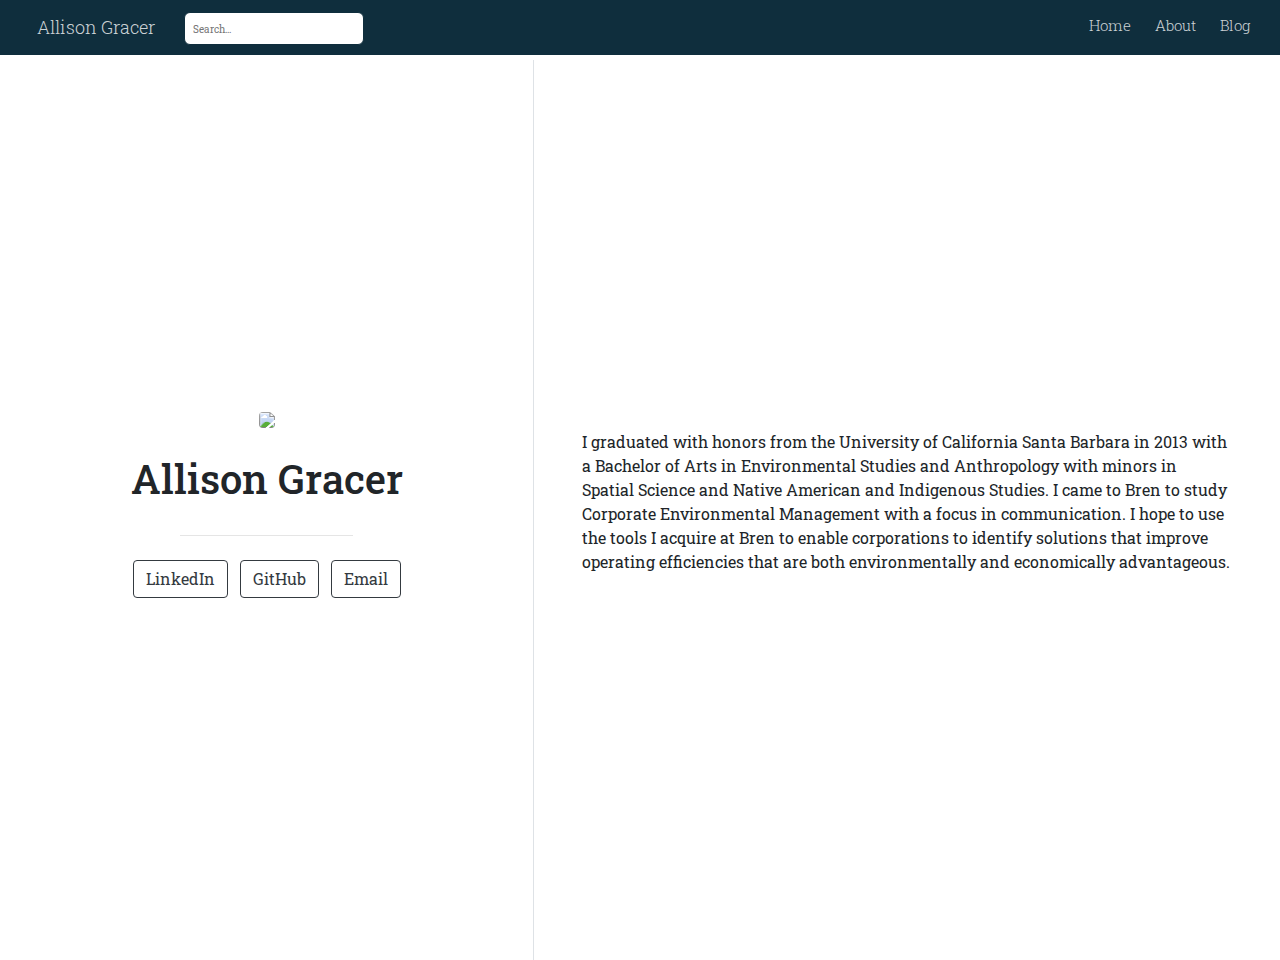
==== docs/index.html @ 35ce3a7e "Initial commit" ====
<!doctype html>
<html lang="en">
  <head>
    <!-- Required meta tags -->
    <meta charset="utf-8">
    <meta name="viewport" content="width=device-width, initial-scale=1, shrink-to-fit=no">

    <!-- Bootstrap CSS -->
    <link rel="stylesheet" href="https://stackpath.bootstrapcdn.com/bootstrap/4.5.0/css/bootstrap.min.css">

    <link href="https://fonts.googleapis.com/css2?family=Roboto+Slab&display=swap" rel="stylesheet">
    <style type="text/css">body {font-family: 'Roboto Slab', serif;}</style>

    <title>Allison Gracer</title>

    
          <!--radix_placeholder_navigation_in_header-->
          <meta name="distill:offset" content=""/>

          <script type="application/javascript">

            window.headroom_prevent_pin = false;

            window.document.addEventListener("DOMContentLoaded", function (event) {

              // initialize headroom for banner
              var header = $('header').get(0);
              var headerHeight = header.offsetHeight;
              var headroom = new Headroom(header, {
                tolerance: 5,
                onPin : function() {
                  if (window.headroom_prevent_pin) {
                    window.headroom_prevent_pin = false;
                    headroom.unpin();
                  }
                }
              });
              headroom.init();
              if(window.location.hash)
                headroom.unpin();
              $(header).addClass('headroom--transition');

              // offset scroll location for banner on hash change
              // (see: https://github.com/WickyNilliams/headroom.js/issues/38)
              window.addEventListener("hashchange", function(event) {
                window.scrollTo(0, window.pageYOffset - (headerHeight + 25));
              });

              // responsive menu
              $('.distill-site-header').each(function(i, val) {
                var topnav = $(this);
                var toggle = topnav.find('.nav-toggle');
                toggle.on('click', function() {
                  topnav.toggleClass('responsive');
                });
              });

              // nav dropdowns
              $('.nav-dropbtn').click(function(e) {
                $(this).next('.nav-dropdown-content').toggleClass('nav-dropdown-active');
                $(this).parent().siblings('.nav-dropdown')
                   .children('.nav-dropdown-content').removeClass('nav-dropdown-active');
              });
              $("body").click(function(e){
                $('.nav-dropdown-content').removeClass('nav-dropdown-active');
              });
              $(".nav-dropdown").click(function(e){
                e.stopPropagation();
              });
            });
          </script>

          <style type="text/css">

          /* Theme (user-documented overrideables for nav appearance) */

          .distill-site-nav {
            color: rgba(255, 255, 255, 0.8);
            background-color: #0F2E3D;
            font-size: 15px;
            font-weight: 300;
          }

          .distill-site-nav a {
            color: inherit;
            text-decoration: none;
          }

          .distill-site-nav a:hover {
            color: white;
          }

          @media print {
            .distill-site-nav {
              display: none;
            }
          }

          .distill-site-header {

          }

          .distill-site-footer {

          }


          /* Site Header */

          .distill-site-header {
            width: 100%;
            box-sizing: border-box;
            z-index: 3;
          }

          .distill-site-header .nav-left {
            display: inline-block;
            margin-left: 8px;
          }

          @media screen and (max-width: 768px) {
            .distill-site-header .nav-left {
              margin-left: 0;
            }
          }


          .distill-site-header .nav-right {
            float: right;
            margin-right: 8px;
          }

          .distill-site-header a,
          .distill-site-header .title {
            display: inline-block;
            text-align: center;
            padding: 14px 10px 14px 10px;
          }

          .distill-site-header .title {
            font-size: 18px;
            min-width: 150px;
          }

          .distill-site-header .logo {
            padding: 0;
          }

          .distill-site-header .logo img {
            display: none;
            max-height: 20px;
            width: auto;
            margin-bottom: -4px;
          }

          .distill-site-header .nav-image img {
            max-height: 18px;
            width: auto;
            display: inline-block;
            margin-bottom: -3px;
          }



          @media screen and (min-width: 1000px) {
            .distill-site-header .logo img {
              display: inline-block;
            }
            .distill-site-header .nav-left {
              margin-left: 20px;
            }
            .distill-site-header .nav-right {
              margin-right: 20px;
            }
            .distill-site-header .title {
              padding-left: 12px;
            }
          }


          .distill-site-header .nav-toggle {
            display: none;
          }

          .nav-dropdown {
            display: inline-block;
            position: relative;
          }

          .nav-dropdown .nav-dropbtn {
            border: none;
            outline: none;
            color: rgba(255, 255, 255, 0.8);
            padding: 16px 10px;
            background-color: transparent;
            font-family: inherit;
            font-size: inherit;
            font-weight: inherit;
            margin: 0;
            margin-top: 1px;
            z-index: 2;
          }

          .nav-dropdown-content {
            display: none;
            position: absolute;
            background-color: white;
            min-width: 200px;
            border: 1px solid rgba(0,0,0,0.15);
            border-radius: 4px;
            box-shadow: 0px 8px 16px 0px rgba(0,0,0,0.1);
            z-index: 1;
            margin-top: 2px;
            white-space: nowrap;
            padding-top: 4px;
            padding-bottom: 4px;
          }

          .nav-dropdown-content hr {
            margin-top: 4px;
            margin-bottom: 4px;
            border: none;
            border-bottom: 1px solid rgba(0, 0, 0, 0.1);
          }

          .nav-dropdown-active {
            display: block;
          }

          .nav-dropdown-content a, .nav-dropdown-content .nav-dropdown-header {
            color: black;
            padding: 6px 24px;
            text-decoration: none;
            display: block;
            text-align: left;
          }

          .nav-dropdown-content .nav-dropdown-header {
            display: block;
            padding: 5px 24px;
            padding-bottom: 0;
            text-transform: uppercase;
            font-size: 14px;
            color: #999999;
            white-space: nowrap;
          }

          .nav-dropdown:hover .nav-dropbtn {
            color: white;
          }

          .nav-dropdown-content a:hover {
            background-color: #ddd;
            color: black;
          }

          .nav-right .nav-dropdown-content {
            margin-left: -45%;
            right: 0;
          }

          @media screen and (max-width: 768px) {
            .distill-site-header a, .distill-site-header .nav-dropdown  {display: none;}
            .distill-site-header a.nav-toggle {
              float: right;
              display: block;
            }
            .distill-site-header .title {
              margin-left: 0;
            }
            .distill-site-header .nav-right {
              margin-right: 0;
            }
            .distill-site-header {
              overflow: hidden;
            }
            .nav-right .nav-dropdown-content {
              margin-left: 0;
            }
          }


          @media screen and (max-width: 768px) {
            .distill-site-header.responsive {position: relative; min-height: 500px; }
            .distill-site-header.responsive a.nav-toggle {
              position: absolute;
              right: 0;
              top: 0;
            }
            .distill-site-header.responsive a,
            .distill-site-header.responsive .nav-dropdown {
              display: block;
              text-align: left;
            }
            .distill-site-header.responsive .nav-left,
            .distill-site-header.responsive .nav-right {
              width: 100%;
            }
            .distill-site-header.responsive .nav-dropdown {float: none;}
            .distill-site-header.responsive .nav-dropdown-content {position: relative;}
            .distill-site-header.responsive .nav-dropdown .nav-dropbtn {
              display: block;
              width: 100%;
              text-align: left;
            }
          }

          /* Site Footer */

          .distill-site-footer {
            width: 100%;
            overflow: hidden;
            box-sizing: border-box;
            z-index: 3;
            margin-top: 30px;
            padding-top: 30px;
            padding-bottom: 30px;
            text-align: center;
          }

          /* Headroom */

          d-title {
            padding-top: 6rem;
          }

          @media print {
            d-title {
              padding-top: 4rem;
            }
          }

          .headroom {
            z-index: 1000;
            position: fixed;
            top: 0;
            left: 0;
            right: 0;
          }

          .headroom--transition {
            transition: all .4s ease-in-out;
          }

          .headroom--unpinned {
            top: -100px;
          }

          .headroom--pinned {
            top: 0;
          }

          /* adjust viewport for navbar height */
          /* helps vertically center bootstrap (non-distill) content */
          .min-vh-100 {
            min-height: calc(100vh - 100px) !important;
          }

          </style>

          <script src="site_libs/jquery-3.6.0/jquery-3.6.0.min.js"></script>
          <link href="site_libs/font-awesome-5.1.0/css/all.css" rel="stylesheet"/>
          <link href="site_libs/font-awesome-5.1.0/css/v4-shims.css" rel="stylesheet"/>
          <script src="site_libs/headroom-0.9.4/headroom.min.js"></script>
          <script src="site_libs/autocomplete-0.37.1/autocomplete.min.js"></script>
          <script src="site_libs/fuse-6.4.1/fuse.min.js"></script>

          <script type="application/javascript">

          function getMeta(metaName) {
            var metas = document.getElementsByTagName('meta');
            for (let i = 0; i < metas.length; i++) {
              if (metas[i].getAttribute('name') === metaName) {
                return metas[i].getAttribute('content');
              }
            }
            return '';
          }

          function offsetURL(url) {
            var offset = getMeta('distill:offset');
            return offset ? offset + '/' + url : url;
          }

          function createFuseIndex() {

            // create fuse index
            var options = {
              keys: [
                { name: 'title', weight: 20 },
                { name: 'categories', weight: 15 },
                { name: 'description', weight: 10 },
                { name: 'contents', weight: 5 },
              ],
              ignoreLocation: true,
              threshold: 0
            };
            var fuse = new window.Fuse([], options);

            // fetch the main search.json
            return fetch(offsetURL('search.json'))
              .then(function(response) {
                if (response.status == 200) {
                  return response.json().then(function(json) {
                    // index main articles
                    json.articles.forEach(function(article) {
                      fuse.add(article);
                    });
                    // download collections and index their articles
                    return Promise.all(json.collections.map(function(collection) {
                      return fetch(offsetURL(collection)).then(function(response) {
                        if (response.status === 200) {
                          return response.json().then(function(articles) {
                            articles.forEach(function(article) {
                              fuse.add(article);
                            });
                          })
                        } else {
                          return Promise.reject(
                            new Error('Unexpected status from search index request: ' +
                                      response.status)
                          );
                        }
                      });
                    })).then(function() {
                      return fuse;
                    });
                  });

                } else {
                  return Promise.reject(
                    new Error('Unexpected status from search index request: ' +
                                response.status)
                  );
                }
              });
          }

          window.document.addEventListener("DOMContentLoaded", function (event) {

            // get search element (bail if we don't have one)
            var searchEl = window.document.getElementById('distill-search');
            if (!searchEl)
              return;

            createFuseIndex()
              .then(function(fuse) {

                // make search box visible
                searchEl.classList.remove('hidden');

                // initialize autocomplete
                var options = {
                  autoselect: true,
                  hint: false,
                  minLength: 2,
                };
                window.autocomplete(searchEl, options, [{
                  source: function(query, callback) {
                    const searchOptions = {
                      isCaseSensitive: false,
                      shouldSort: true,
                      minMatchCharLength: 2,
                      limit: 10,
                    };
                    var results = fuse.search(query, searchOptions);
                    callback(results
                      .map(function(result) { return result.item; })
                    );
                  },
                  templates: {
                    suggestion: function(suggestion) {
                      var img = suggestion.preview && Object.keys(suggestion.preview).length > 0
                        ? `<img src="${offsetURL(suggestion.preview)}"</img>`
                        : '';
                      var html = `
                        <div class="search-item">
                          <h3>${suggestion.title}</h3>
                          <div class="search-item-description">
                            ${suggestion.description || ''}
                          </div>
                          <div class="search-item-preview">
                            ${img}
                          </div>
                        </div>
                      `;
                      return html;
                    }
                  }
                }]).on('autocomplete:selected', function(event, suggestion) {
                  window.location.href = offsetURL(suggestion.path);
                });
                // remove inline display style on autocompleter (we want to
                // manage responsive display via css)
                $('.algolia-autocomplete').css("display", "");
              })
              .catch(function(error) {
                console.log(error);
              });

          });

          </script>

          <style type="text/css">

          .nav-search {
            font-size: x-small;
          }

          /* Algolioa Autocomplete */

          .algolia-autocomplete {
            display: inline-block;
            margin-left: 10px;
            vertical-align: sub;
            background-color: white;
            color: black;
            padding: 6px;
            padding-top: 8px;
            padding-bottom: 0;
            border-radius: 6px;
            border: 1px #0F2E3D solid;
            width: 180px;
          }


          @media screen and (max-width: 768px) {
            .distill-site-nav .algolia-autocomplete {
              display: none;
              visibility: hidden;
            }
            .distill-site-nav.responsive .algolia-autocomplete {
              display: inline-block;
              visibility: visible;
            }
            .distill-site-nav.responsive .algolia-autocomplete .aa-dropdown-menu {
              margin-left: 0;
              width: 400px;
              max-height: 400px;
            }
          }

          .algolia-autocomplete .aa-input, .algolia-autocomplete .aa-hint {
            width: 90%;
            outline: none;
            border: none;
          }

          .algolia-autocomplete .aa-hint {
            color: #999;
          }
          .algolia-autocomplete .aa-dropdown-menu {
            width: 550px;
            max-height: 70vh;
            overflow-x: visible;
            overflow-y: scroll;
            padding: 5px;
            margin-top: 3px;
            margin-left: -150px;
            background-color: #fff;
            border-radius: 5px;
            border: 1px solid #999;
            border-top: none;
          }

          .algolia-autocomplete .aa-dropdown-menu .aa-suggestion {
            cursor: pointer;
            padding: 5px 4px;
            border-bottom: 1px solid #eee;
          }

          .algolia-autocomplete .aa-dropdown-menu .aa-suggestion:last-of-type {
            border-bottom: none;
            margin-bottom: 2px;
          }

          .algolia-autocomplete .aa-dropdown-menu .aa-suggestion .search-item {
            overflow: hidden;
            font-size: 0.8em;
            line-height: 1.4em;
          }

          .algolia-autocomplete .aa-dropdown-menu .aa-suggestion .search-item h3 {
            font-size: 1rem;
            margin-block-start: 0;
            margin-block-end: 5px;
          }

          .algolia-autocomplete .aa-dropdown-menu .aa-suggestion .search-item-description {
            display: inline-block;
            overflow: hidden;
            height: 2.8em;
            width: 80%;
            margin-right: 4%;
          }

          .algolia-autocomplete .aa-dropdown-menu .aa-suggestion .search-item-preview {
            display: inline-block;
            width: 15%;
          }

          .algolia-autocomplete .aa-dropdown-menu .aa-suggestion .search-item-preview img {
            height: 3em;
            width: auto;
            display: none;
          }

          .algolia-autocomplete .aa-dropdown-menu .aa-suggestion .search-item-preview img[src] {
            display: initial;
          }

          .algolia-autocomplete .aa-dropdown-menu .aa-suggestion.aa-cursor {
            background-color: #eee;
          }
          .algolia-autocomplete .aa-dropdown-menu .aa-suggestion em {
            font-weight: bold;
            font-style: normal;
          }

          </style>


          <!--/radix_placeholder_navigation_in_header-->
          <!--radix_placeholder_site_in_header-->
          <!--/radix_placeholder_site_in_header-->
          
          <style type="text/css">
          body {
            padding-top: 60px;
          }
          </style>
          <script src="/Library/Frameworks/R.framework/Versions/4.1/Resources/library/rmarkdown/rmd/h/pandoc/header-attrs.js"></script>
    
    
  </head>
  <body>

          <!--radix_placeholder_navigation_before_body-->
          <header class="header header--fixed" role="banner">
          <nav class="distill-site-nav distill-site-header">
          <div class="nav-left">
          <a href="index.html" class="title">Allison Gracer</a>
          <input id="distill-search" class="nav-search hidden" type="text" placeholder="Search..."/>
          </div>
          <div class="nav-right">
          <a href="index.html">Home</a>
          <a href="about.html">About</a>
          <a href="blog.html">Blog</a>
          <a href="javascript:void(0);" class="nav-toggle">&#9776;</a>
          </div>
          </nav>
          </header>
          <!--/radix_placeholder_navigation_before_body-->
          <!--radix_placeholder_site_before_body-->
          <!--/radix_placeholder_site_before_body-->
    
    <div class="container-fluid d-none d-lg-block d-xl-block">
      <div class="d-flex row flex-row vh-100">
        <div class="d-flex flex-column col-5 align-items-center text-center align-self-center">
          <div class="mx-auto text-center">
            <div class="p-3">
              <img src="Allison.jpg" style="height:15rem" class="rounded">
            </div>
            <div class="p-2">
              <h1>Allison Gracer</h1>
            </div>
            <hr style="width:60%;"/>
            <div class="p-2">
              <div id="icon-list">
                <ul class="list-inline">
                                    <li class="list-inline-item">
                    <a href=https://www.linkedin.com/in/allison-gracer-2b02b55b/>
                      <button type="button" class="btn btn-outline-dark mb-2">
                        LinkedIn
                      </button>
                    </a>
                  </li>
                                    <li class="list-inline-item">
                    <a href=https://github.com/allisongracer>
                      <button type="button" class="btn btn-outline-dark mb-2">
                        GitHub
                      </button>
                    </a>
                  </li>
                                    <li class="list-inline-item">
                    <a href=allisongracer@bren.ucsb.edu>
                      <button type="button" class="btn btn-outline-dark mb-2">
                        Email
                      </button>
                    </a>
                  </li>
                                  </ul>
              </div>
            </div>
          </div>
        </div>
        <div class="d-flex flex-column vh-100 border-left"></div>
        <div class="d-flex flex-column col px-5 align-items-center align-self-center mh-100" style="overflow-y: scroll;">
          <div class="my-5" id="content">
            <p>I graduated with honors from the University of California Santa Barbara in 2013 with a Bachelor of Arts in Environmental Studies and Anthropology with minors in Spatial Science and Native American and Indigenous Studies. I came to Bren to study Corporate Environmental Management with a focus in communication. I hope to use the tools I acquire at Bren to enable corporations to identify solutions that improve operating efficiencies that are both environmentally and economically advantageous.</p>
          </div>
        </div>
      </div>
    </div>

    <div class="container-flex min-vh-100 d-block d-lg-none d-xl-none">
      <div class="d-flex flex-row justify-content-center">
        <div class="d-flex flex-col">
          <div class="mx-auto">
            <div class="p-3 mt-3 text-center">
              <img src="Allison.jpg" style="height:15rem" class="rounded">
            </div>
            <div class="p-2 text-center">
              <h1>Allison Gracer</h1>
            </div>
            <hr style="width:60%;"/>

            <div class="row justify-content-center align-items-center">
              <div class="col-8 p-1 text-center">
                <div class="list-group">
                                    <a href=https://www.linkedin.com/in/allison-gracer-2b02b55b/>
                    <button type="button" class="list-group-item list-group-item-action my-1 rounded">
                      LinkedIn
                    </button>
                  </a>
                                    <a href=https://github.com/allisongracer>
                    <button type="button" class="list-group-item list-group-item-action my-1 rounded">
                      GitHub
                    </button>
                  </a>
                                    <a href=allisongracer@bren.ucsb.edu>
                    <button type="button" class="list-group-item list-group-item-action my-1 rounded">
                      Email
                    </button>
                  </a>
                                  </div>
              </div>
            </div>
            <div class="p pt-4 px-5">
              <p>I graduated with honors from the University of California Santa Barbara in 2013 with a Bachelor of Arts in Environmental Studies and Anthropology with minors in Spatial Science and Native American and Indigenous Studies. I came to Bren to study Corporate Environmental Management with a focus in communication. I hope to use the tools I acquire at Bren to enable corporations to identify solutions that improve operating efficiencies that are both environmentally and economically advantageous.</p>
            </div>
        </div>
      </div>
    </div>

    <!-- Optional JavaScript -->
    <!-- jQuery first, then Popper.js, then Bootstrap JS -->
    <script src="https://code.jquery.com/jquery-3.5.1.slim.min.js" integrity="sha384-DfXdz2htPH0lsSSs5nCTpuj/zy4C+OGpamoFVy38MVBnE+IbbVYUew+OrCXaRkfj" crossorigin="anonymous"></script>
    <script src="https://cdn.jsdelivr.net/npm/popper.js@1.16.0/dist/umd/popper.min.js" integrity="sha384-Q6E9RHvbIyZFJoft+2mJbHaEWldlvI9IOYy5n3zV9zzTtmI3UksdQRVvoxMfooAo" crossorigin="anonymous"></script>
    <script src="https://stackpath.bootstrapcdn.com/bootstrap/4.5.0/js/bootstrap.min.js" integrity="sha384-OgVRvuATP1z7JjHLkuOU7Xw704+h835Lr+6QL9UvYjZE3Ipu6Tp75j7Bh/kR0JKI" crossorigin="anonymous"></script>

      <!--radix_placeholder_site_after_body-->
      <!--/radix_placeholder_site_after_body-->
      <!--radix_placeholder_navigation_after_body-->
      <!--/radix_placeholder_navigation_after_body-->
  
  </body>
</html>
---- docs/site_libs/font-awesome-5.1.0/css/all.css ----
/*!
 * Font Awesome Free 5.1.0 by @fontawesome - https://fontawesome.com
 * License - https://fontawesome.com/license (Icons: CC BY 4.0, Fonts: SIL OFL 1.1, Code: MIT License)
 */
.fa,.fab,.fal,.far,.fas{-moz-osx-font-smoothing:grayscale;-webkit-font-smoothing:antialiased;display:inline-block;font-style:normal;font-variant:normal;text-rendering:auto;line-height:1}.fa-lg{font-size:1.33333em;line-height:.75em;vertical-align:-.0667em}.fa-xs{font-size:.75em}.fa-sm{font-size:.875em}.fa-1x{font-size:1em}.fa-2x{font-size:2em}.fa-3x{font-size:3em}.fa-4x{font-size:4em}.fa-5x{font-size:5em}.fa-6x{font-size:6em}.fa-7x{font-size:7em}.fa-8x{font-size:8em}.fa-9x{font-size:9em}.fa-10x{font-size:10em}.fa-fw{text-align:center;width:1.25em}.fa-ul{list-style-type:none;margin-left:2.5em;padding-left:0}.fa-ul>li{position:relative}.fa-li{left:-2em;position:absolute;text-align:center;width:2em;line-height:inherit}.fa-border{border:.08em solid #eee;border-radius:.1em;padding:.2em .25em .15em}.fa-pull-left{float:left}.fa-pull-right{float:right}.fa.fa-pull-left,.fab.fa-pull-left,.fal.fa-pull-left,.far.fa-pull-left,.fas.fa-pull-left{margin-right:.3em}.fa.fa-pull-right,.fab.fa-pull-right,.fal.fa-pull-right,.far.fa-pull-right,.fas.fa-pull-right{margin-left:.3em}.fa-spin{animation:a 2s infinite linear}.fa-pulse{animation:a 1s infinite steps(8)}@keyframes a{0%{transform:rotate(0deg)}to{transform:rotate(1turn)}}.fa-rotate-90{-ms-filter:"progid:DXImageTransform.Microsoft.BasicImage(rotation=1)";transform:rotate(90deg)}.fa-rotate-180{-ms-filter:"progid:DXImageTransform.Microsoft.BasicImage(rotation=2)";transform:rotate(180deg)}.fa-rotate-270{-ms-filter:"progid:DXImageTransform.Microsoft.BasicImage(rotation=3)";transform:rotate(270deg)}.fa-flip-horizontal{-ms-filter:"progid:DXImageTransform.Microsoft.BasicImage(rotation=0, mirror=1)";transform:scaleX(-1)}.fa-flip-vertical{transform:scaleY(-1)}.fa-flip-horizontal.fa-flip-vertical,.fa-flip-vertical{-ms-filter:"progid:DXImageTransform.Microsoft.BasicImage(rotation=2, mirror=1)"}.fa-flip-horizontal.fa-flip-vertical{transform:scale(-1)}:root .fa-flip-horizontal,:root .fa-flip-vertical,:root .fa-rotate-90,:root .fa-rotate-180,:root .fa-rotate-270{-webkit-filter:none;filter:none}.fa-stack{display:inline-block;height:2em;line-height:2em;position:relative;vertical-align:middle;width:2em}.fa-stack-1x,.fa-stack-2x{left:0;position:absolute;text-align:center;width:100%}.fa-stack-1x{line-height:inherit}.fa-stack-2x{font-size:2em}.fa-inverse{color:#fff}.fa-500px:before{content:"\f26e"}.fa-accessible-icon:before{content:"\f368"}.fa-accusoft:before{content:"\f369"}.fa-address-book:before{content:"\f2b9"}.fa-address-card:before{content:"\f2bb"}.fa-adjust:before{content:"\f042"}.fa-adn:before{content:"\f170"}.fa-adversal:before{content:"\f36a"}.fa-affiliatetheme:before{content:"\f36b"}.fa-algolia:before{content:"\f36c"}.fa-align-center:before{content:"\f037"}.fa-align-justify:before{content:"\f039"}.fa-align-left:before{content:"\f036"}.fa-align-right:before{content:"\f038"}.fa-allergies:before{content:"\f461"}.fa-amazon:before{content:"\f270"}.fa-amazon-pay:before{content:"\f42c"}.fa-ambulance:before{content:"\f0f9"}.fa-american-sign-language-interpreting:before{content:"\f2a3"}.fa-amilia:before{content:"\f36d"}.fa-anchor:before{content:"\f13d"}.fa-android:before{content:"\f17b"}.fa-angellist:before{content:"\f209"}.fa-angle-double-down:before{content:"\f103"}.fa-angle-double-left:before{content:"\f100"}.fa-angle-double-right:before{content:"\f101"}.fa-angle-double-up:before{content:"\f102"}.fa-angle-down:before{content:"\f107"}.fa-angle-left:before{content:"\f104"}.fa-angle-right:before{content:"\f105"}.fa-angle-up:before{content:"\f106"}.fa-angry:before{content:"\f556"}.fa-angrycreative:before{content:"\f36e"}.fa-angular:before{content:"\f420"}.fa-app-store:before{content:"\f36f"}.fa-app-store-ios:before{content:"\f370"}.fa-apper:before{content:"\f371"}.fa-apple:before{content:"\f179"}.fa-apple-pay:before{content:"\f415"}.fa-archive:before{content:"\f187"}.fa-archway:before{content:"\f557"}.fa-arrow-alt-circle-down:before{content:"\f358"}.fa-arrow-alt-circle-left:before{content:"\f359"}.fa-arrow-alt-circle-right:before{content:"\f35a"}.fa-arrow-alt-circle-up:before{content:"\f35b"}.fa-arrow-circle-down:before{content:"\f0ab"}.fa-arrow-circle-left:before{content:"\f0a8"}.fa-arrow-circle-right:before{content:"\f0a9"}.fa-arrow-circle-up:before{content:"\f0aa"}.fa-arrow-down:before{content:"\f063"}.fa-arrow-left:before{content:"\f060"}.fa-arrow-right:before{content:"\f061"}.fa-arrow-up:before{content:"\f062"}.fa-arrows-alt:before{content:"\f0b2"}.fa-arrows-alt-h:before{content:"\f337"}.fa-arrows-alt-v:before{content:"\f338"}.fa-assistive-listening-systems:before{content:"\f2a2"}.fa-asterisk:before{content:"\f069"}.fa-asymmetrik:before{content:"\f372"}.fa-at:before{content:"\f1fa"}.fa-atlas:before{content:"\f558"}.fa-audible:before{content:"\f373"}.fa-audio-description:before{content:"\f29e"}.fa-autoprefixer:before{content:"\f41c"}.fa-avianex:before{content:"\f374"}.fa-aviato:before{content:"\f421"}.fa-award:before{content:"\f559"}.fa-aws:before{content:"\f375"}.fa-backspace:before{content:"\f55a"}.fa-backward:before{content:"\f04a"}.fa-balance-scale:before{content:"\f24e"}.fa-ban:before{content:"\f05e"}.fa-band-aid:before{content:"\f462"}.fa-bandcamp:before{content:"\f2d5"}.fa-barcode:before{content:"\f02a"}.fa-bars:before{content:"\f0c9"}.fa-baseball-ball:before{content:"\f433"}.fa-basketball-ball:before{content:"\f434"}.fa-bath:before{content:"\f2cd"}.fa-battery-empty:before{content:"\f244"}.fa-battery-full:before{content:"\f240"}.fa-battery-half:before{content:"\f242"}.fa-battery-quarter:before{content:"\f243"}.fa-battery-three-quarters:before{content:"\f241"}.fa-bed:before{content:"\f236"}.fa-beer:before{content:"\f0fc"}.fa-behance:before{content:"\f1b4"}.fa-behance-square:before{content:"\f1b5"}.fa-bell:before{content:"\f0f3"}.fa-bell-slash:before{content:"\f1f6"}.fa-bezier-curve:before{content:"\f55b"}.fa-bicycle:before{content:"\f206"}.fa-bimobject:before{content:"\f378"}.fa-binoculars:before{content:"\f1e5"}.fa-birthday-cake:before{content:"\f1fd"}.fa-bitbucket:before{content:"\f171"}.fa-bitcoin:before{content:"\f379"}.fa-bity:before{content:"\f37a"}.fa-black-tie:before{content:"\f27e"}.fa-blackberry:before{content:"\f37b"}.fa-blender:before{content:"\f517"}.fa-blind:before{content:"\f29d"}.fa-blogger:before{content:"\f37c"}.fa-blogger-b:before{content:"\f37d"}.fa-bluetooth:before{content:"\f293"}.fa-bluetooth-b:before{content:"\f294"}.fa-bold:before{content:"\f032"}.fa-bolt:before{content:"\f0e7"}.fa-bomb:before{content:"\f1e2"}.fa-bong:before{content:"\f55c"}.fa-book:before{content:"\f02d"}.fa-book-open:before{content:"\f518"}.fa-bookmark:before{content:"\f02e"}.fa-bowling-ball:before{content:"\f436"}.fa-box:before{content:"\f466"}.fa-box-open:before{content:"\f49e"}.fa-boxes:before{content:"\f468"}.fa-braille:before{content:"\f2a1"}.fa-briefcase:before{content:"\f0b1"}.fa-briefcase-medical:before{content:"\f469"}.fa-broadcast-tower:before{content:"\f519"}.fa-broom:before{content:"\f51a"}.fa-brush:before{content:"\f55d"}.fa-btc:before{content:"\f15a"}.fa-bug:before{content:"\f188"}.fa-building:before{content:"\f1ad"}.fa-bullhorn:before{content:"\f0a1"}.fa-bullseye:before{content:"\f140"}.fa-burn:before{content:"\f46a"}.fa-buromobelexperte:before{content:"\f37f"}.fa-bus:before{content:"\f207"}.fa-bus-alt:before{content:"\f55e"}.fa-buysellads:before{content:"\f20d"}.fa-calculator:before{content:"\f1ec"}.fa-calendar:before{content:"\f133"}.fa-calendar-alt:before{content:"\f073"}.fa-calendar-check:before{content:"\f274"}.fa-calendar-minus:before{content:"\f272"}.fa-calendar-plus:before{content:"\f271"}.fa-calendar-times:before{content:"\f273"}.fa-camera:before{content:"\f030"}.fa-camera-retro:before{content:"\f083"}.fa-cannabis:before{content:"\f55f"}.fa-capsules:before{content:"\f46b"}.fa-car:before{content:"\f1b9"}.fa-caret-down:before{content:"\f0d7"}.fa-caret-left:before{content:"\f0d9"}.fa-caret-right:before{content:"\f0da"}.fa-caret-square-down:before{content:"\f150"}.fa-caret-square-left:before{content:"\f191"}.fa-caret-square-right:before{content:"\f152"}.fa-caret-square-up:before{content:"\f151"}.fa-caret-up:before{content:"\f0d8"}.fa-cart-arrow-down:before{content:"\f218"}.fa-cart-plus:before{content:"\f217"}.fa-cc-amazon-pay:before{content:"\f42d"}.fa-cc-amex:before{content:"\f1f3"}.fa-cc-apple-pay:before{content:"\f416"}.fa-cc-diners-club:before{content:"\f24c"}.fa-cc-discover:before{content:"\f1f2"}.fa-cc-jcb:before{content:"\f24b"}.fa-cc-mastercard:before{content:"\f1f1"}.fa-cc-paypal:before{content:"\f1f4"}.fa-cc-stripe:before{content:"\f1f5"}.fa-cc-visa:before{content:"\f1f0"}.fa-centercode:before{content:"\f380"}.fa-certificate:before{content:"\f0a3"}.fa-chalkboard:before{content:"\f51b"}.fa-chalkboard-teacher:before{content:"\f51c"}.fa-chart-area:before{content:"\f1fe"}.fa-chart-bar:before{content:"\f080"}.fa-chart-line:before{content:"\f201"}.fa-chart-pie:before{content:"\f200"}.fa-check:before{content:"\f00c"}.fa-check-circle:before{content:"\f058"}.fa-check-double:before{content:"\f560"}.fa-check-square:before{content:"\f14a"}.fa-chess:before{content:"\f439"}.fa-chess-bishop:before{content:"\f43a"}.fa-chess-board:before{content:"\f43c"}.fa-chess-king:before{content:"\f43f"}.fa-chess-knight:before{content:"\f441"}.fa-chess-pawn:before{content:"\f443"}.fa-chess-queen:before{content:"\f445"}.fa-chess-rook:before{content:"\f447"}.fa-chevron-circle-down:before{content:"\f13a"}.fa-chevron-circle-left:before{content:"\f137"}.fa-chevron-circle-right:before{content:"\f138"}.fa-chevron-circle-up:before{content:"\f139"}.fa-chevron-down:before{content:"\f078"}.fa-chevron-left:before{content:"\f053"}.fa-chevron-right:before{content:"\f054"}.fa-chevron-up:before{content:"\f077"}.fa-child:before{content:"\f1ae"}.fa-chrome:before{content:"\f268"}.fa-church:before{content:"\f51d"}.fa-circle:before{content:"\f111"}.fa-circle-notch:before{content:"\f1ce"}.fa-clipboard:before{content:"\f328"}.fa-clipboard-check:before{content:"\f46c"}.fa-clipboard-list:before{content:"\f46d"}.fa-clock:before{content:"\f017"}.fa-clone:before{content:"\f24d"}.fa-closed-captioning:before{content:"\f20a"}.fa-cloud:before{content:"\f0c2"}.fa-cloud-download-alt:before{content:"\f381"}.fa-cloud-upload-alt:before{content:"\f382"}.fa-cloudscale:before{content:"\f383"}.fa-cloudsmith:before{content:"\f384"}.fa-cloudversify:before{content:"\f385"}.fa-cocktail:before{content:"\f561"}.fa-code:before{content:"\f121"}.fa-code-branch:before{content:"\f126"}.fa-codepen:before{content:"\f1cb"}.fa-codiepie:before{content:"\f284"}.fa-coffee:before{content:"\f0f4"}.fa-cog:before{content:"\f013"}.fa-cogs:before{content:"\f085"}.fa-coins:before{content:"\f51e"}.fa-columns:before{content:"\f0db"}.fa-comment:before{content:"\f075"}.fa-comment-alt:before{content:"\f27a"}.fa-comment-dots:before{content:"\f4ad"}.fa-comment-slash:before{content:"\f4b3"}.fa-comments:before{content:"\f086"}.fa-compact-disc:before{content:"\f51f"}.fa-compass:before{content:"\f14e"}.fa-compress:before{content:"\f066"}.fa-concierge-bell:before{content:"\f562"}.fa-connectdevelop:before{content:"\f20e"}.fa-contao:before{content:"\f26d"}.fa-cookie:before{content:"\f563"}.fa-cookie-bite:before{content:"\f564"}.fa-copy:before{content:"\f0c5"}.fa-copyright:before{content:"\f1f9"}.fa-couch:before{content:"\f4b8"}.fa-cpanel:before{content:"\f388"}.fa-creative-commons:before{content:"\f25e"}.fa-creative-commons-by:before{content:"\f4e7"}.fa-creative-commons-nc:before{content:"\f4e8"}.fa-creative-commons-nc-eu:before{content:"\f4e9"}.fa-creative-commons-nc-jp:before{content:"\f4ea"}.fa-creative-commons-nd:before{content:"\f4eb"}.fa-creative-commons-pd:before{content:"\f4ec"}.fa-creative-commons-pd-alt:before{content:"\f4ed"}.fa-creative-commons-remix:before{content:"\f4ee"}.fa-creative-commons-sa:before{content:"\f4ef"}.fa-creative-commons-sampling:before{content:"\f4f0"}.fa-creative-commons-sampling-plus:before{content:"\f4f1"}.fa-creative-commons-share:before{content:"\f4f2"}.fa-credit-card:before{content:"\f09d"}.fa-crop:before{content:"\f125"}.fa-crop-alt:before{content:"\f565"}.fa-crosshairs:before{content:"\f05b"}.fa-crow:before{content:"\f520"}.fa-crown:before{content:"\f521"}.fa-css3:before{content:"\f13c"}.fa-css3-alt:before{content:"\f38b"}.fa-cube:before{content:"\f1b2"}.fa-cubes:before{content:"\f1b3"}.fa-cut:before{content:"\f0c4"}.fa-cuttlefish:before{content:"\f38c"}.fa-d-and-d:before{content:"\f38d"}.fa-dashcube:before{content:"\f210"}.fa-database:before{content:"\f1c0"}.fa-deaf:before{content:"\f2a4"}.fa-delicious:before{content:"\f1a5"}.fa-deploydog:before{content:"\f38e"}.fa-deskpro:before{content:"\f38f"}.fa-desktop:before{content:"\f108"}.fa-deviantart:before{content:"\f1bd"}.fa-diagnoses:before{content:"\f470"}.fa-dice:before{content:"\f522"}.fa-dice-five:before{content:"\f523"}.fa-dice-four:before{content:"\f524"}.fa-dice-one:before{content:"\f525"}.fa-dice-six:before{content:"\f526"}.fa-dice-three:before{content:"\f527"}.fa-dice-two:before{content:"\f528"}.fa-digg:before{content:"\f1a6"}.fa-digital-ocean:before{content:"\f391"}.fa-digital-tachograph:before{content:"\f566"}.fa-discord:before{content:"\f392"}.fa-discourse:before{content:"\f393"}.fa-divide:before{content:"\f529"}.fa-dizzy:before{content:"\f567"}.fa-dna:before{content:"\f471"}.fa-dochub:before{content:"\f394"}.fa-docker:before{content:"\f395"}.fa-dollar-sign:before{content:"\f155"}.fa-dolly:before{content:"\f472"}.fa-dolly-flatbed:before{content:"\f474"}.fa-donate:before{content:"\f4b9"}.fa-door-closed:before{content:"\f52a"}.fa-door-open:before{content:"\f52b"}.fa-dot-circle:before{content:"\f192"}.fa-dove:before{content:"\f4ba"}.fa-download:before{content:"\f019"}.fa-draft2digital:before{content:"\f396"}.fa-drafting-compass:before{content:"\f568"}.fa-dribbble:before{content:"\f17d"}.fa-dribbble-square:before{content:"\f397"}.fa-dropbox:before{content:"\f16b"}.fa-drum:before{content:"\f569"}.fa-drum-steelpan:before{content:"\f56a"}.fa-drupal:before{content:"\f1a9"}.fa-dumbbell:before{content:"\f44b"}.fa-dyalog:before{content:"\f399"}.fa-earlybirds:before{content:"\f39a"}.fa-ebay:before{content:"\f4f4"}.fa-edge:before{content:"\f282"}.fa-edit:before{content:"\f044"}.fa-eject:before{content:"\f052"}.fa-elementor:before{content:"\f430"}.fa-ellipsis-h:before{content:"\f141"}.fa-ellipsis-v:before{content:"\f142"}.fa-ember:before{content:"\f423"}.fa-empire:before{content:"\f1d1"}.fa-envelope:before{content:"\f0e0"}.fa-envelope-open:before{content:"\f2b6"}.fa-envelope-square:before{content:"\f199"}.fa-envira:before{content:"\f299"}.fa-equals:before{content:"\f52c"}.fa-eraser:before{content:"\f12d"}.fa-erlang:before{content:"\f39d"}.fa-ethereum:before{content:"\f42e"}.fa-etsy:before{content:"\f2d7"}.fa-euro-sign:before{content:"\f153"}.fa-exchange-alt:before{content:"\f362"}.fa-exclamation:before{content:"\f12a"}.fa-exclamation-circle:before{content:"\f06a"}.fa-exclamation-triangle:before{content:"\f071"}.fa-expand:before{content:"\f065"}.fa-expand-arrows-alt:before{content:"\f31e"}.fa-expeditedssl:before{content:"\f23e"}.fa-external-link-alt:before{content:"\f35d"}.fa-external-link-square-alt:before{content:"\f360"}.fa-eye:before{content:"\f06e"}.fa-eye-dropper:before{content:"\f1fb"}.fa-eye-slash:before{content:"\f070"}.fa-facebook:before{content:"\f09a"}.fa-facebook-f:before{content:"\f39e"}.fa-facebook-messenger:before{content:"\f39f"}.fa-facebook-square:before{content:"\f082"}.fa-fast-backward:before{content:"\f049"}.fa-fast-forward:before{content:"\f050"}.fa-fax:before{content:"\f1ac"}.fa-feather:before{content:"\f52d"}.fa-feather-alt:before{content:"\f56b"}.fa-female:before{content:"\f182"}.fa-fighter-jet:before{content:"\f0fb"}.fa-file:before{content:"\f15b"}.fa-file-alt:before{content:"\f15c"}.fa-file-archive:before{content:"\f1c6"}.fa-file-audio:before{content:"\f1c7"}.fa-file-code:before{content:"\f1c9"}.fa-file-contract:before{content:"\f56c"}.fa-file-download:before{content:"\f56d"}.fa-file-excel:before{content:"\f1c3"}.fa-file-export:before{content:"\f56e"}.fa-file-image:before{content:"\f1c5"}.fa-file-import:before{content:"\f56f"}.fa-file-invoice:before{content:"\f570"}.fa-file-invoice-dollar:before{content:"\f571"}.fa-file-medical:before{content:"\f477"}.fa-file-medical-alt:before{content:"\f478"}.fa-file-pdf:before{content:"\f1c1"}.fa-file-powerpoint:before{content:"\f1c4"}.fa-file-prescription:before{content:"\f572"}.fa-file-signature:before{content:"\f573"}.fa-file-upload:before{content:"\f574"}.fa-file-video:before{content:"\f1c8"}.fa-file-word:before{content:"\f1c2"}.fa-fill:before{content:"\f575"}.fa-fill-drip:before{content:"\f576"}.fa-film:before{content:"\f008"}.fa-filter:before{content:"\f0b0"}.fa-fingerprint:before{content:"\f577"}.fa-fire:before{content:"\f06d"}.fa-fire-extinguisher:before{content:"\f134"}.fa-firefox:before{content:"\f269"}.fa-first-aid:before{content:"\f479"}.fa-first-order:before{content:"\f2b0"}.fa-first-order-alt:before{content:"\f50a"}.fa-firstdraft:before{content:"\f3a1"}.fa-fish:before{content:"\f578"}.fa-flag:before{content:"\f024"}.fa-flag-checkered:before{content:"\f11e"}.fa-flask:before{content:"\f0c3"}.fa-flickr:before{content:"\f16e"}.fa-flipboard:before{content:"\f44d"}.fa-flushed:before{content:"\f579"}.fa-fly:before{content:"\f417"}.fa-folder:before{content:"\f07b"}.fa-folder-open:before{content:"\f07c"}.fa-font:before{content:"\f031"}.fa-font-awesome:before{content:"\f2b4"}.fa-font-awesome-alt:before{content:"\f35c"}.fa-font-awesome-flag:before{content:"\f425"}.fa-font-awesome-logo-full:before{content:"\f4e6"}.fa-fonticons:before{content:"\f280"}.fa-fonticons-fi:before{content:"\f3a2"}.fa-football-ball:before{content:"\f44e"}.fa-fort-awesome:before{content:"\f286"}.fa-fort-awesome-alt:before{content:"\f3a3"}.fa-forumbee:before{content:"\f211"}.fa-forward:before{content:"\f04e"}.fa-foursquare:before{content:"\f180"}.fa-free-code-camp:before{content:"\f2c5"}.fa-freebsd:before{content:"\f3a4"}.fa-frog:before{content:"\f52e"}.fa-frown:before{content:"\f119"}.fa-frown-open:before{content:"\f57a"}.fa-fulcrum:before{content:"\f50b"}.fa-futbol:before{content:"\f1e3"}.fa-galactic-republic:before{content:"\f50c"}.fa-galactic-senate:before{content:"\f50d"}.fa-gamepad:before{content:"\f11b"}.fa-gas-pump:before{content:"\f52f"}.fa-gavel:before{content:"\f0e3"}.fa-gem:before{content:"\f3a5"}.fa-genderless:before{content:"\f22d"}.fa-get-pocket:before{content:"\f265"}.fa-gg:before{content:"\f260"}.fa-gg-circle:before{content:"\f261"}.fa-gift:before{content:"\f06b"}.fa-git:before{content:"\f1d3"}.fa-git-square:before{content:"\f1d2"}.fa-github:before{content:"\f09b"}.fa-github-alt:before{content:"\f113"}.fa-github-square:before{content:"\f092"}.fa-gitkraken:before{content:"\f3a6"}.fa-gitlab:before{content:"\f296"}.fa-gitter:before{content:"\f426"}.fa-glass-martini:before{content:"\f000"}.fa-glass-martini-alt:before{content:"\f57b"}.fa-glasses:before{content:"\f530"}.fa-glide:before{content:"\f2a5"}.fa-glide-g:before{content:"\f2a6"}.fa-globe:before{content:"\f0ac"}.fa-globe-africa:before{content:"\f57c"}.fa-globe-americas:before{content:"\f57d"}.fa-globe-asia:before{content:"\f57e"}.fa-gofore:before{content:"\f3a7"}.fa-golf-ball:before{content:"\f450"}.fa-goodreads:before{content:"\f3a8"}.fa-goodreads-g:before{content:"\f3a9"}.fa-google:before{content:"\f1a0"}.fa-google-drive:before{content:"\f3aa"}.fa-google-play:before{content:"\f3ab"}.fa-google-plus:before{content:"\f2b3"}.fa-google-plus-g:before{content:"\f0d5"}.fa-google-plus-square:before{content:"\f0d4"}.fa-google-wallet:before{content:"\f1ee"}.fa-graduation-cap:before{content:"\f19d"}.fa-gratipay:before{content:"\f184"}.fa-grav:before{content:"\f2d6"}.fa-greater-than:before{content:"\f531"}.fa-greater-than-equal:before{content:"\f532"}.fa-grimace:before{content:"\f57f"}.fa-grin:before{content:"\f580"}.fa-grin-alt:before{content:"\f581"}.fa-grin-beam:before{content:"\f582"}.fa-grin-beam-sweat:before{content:"\f583"}.fa-grin-hearts:before{content:"\f584"}.fa-grin-squint:before{content:"\f585"}.fa-grin-squint-tears:before{content:"\f586"}.fa-grin-stars:before{content:"\f587"}.fa-grin-tears:before{content:"\f588"}.fa-grin-tongue:before{content:"\f589"}.fa-grin-tongue-squint:before{content:"\f58a"}.fa-grin-tongue-wink:before{content:"\f58b"}.fa-grin-wink:before{content:"\f58c"}.fa-grip-horizontal:before{content:"\f58d"}.fa-grip-vertical:before{content:"\f58e"}.fa-gripfire:before{content:"\f3ac"}.fa-grunt:before{content:"\f3ad"}.fa-gulp:before{content:"\f3ae"}.fa-h-square:before{content:"\f0fd"}.fa-hacker-news:before{content:"\f1d4"}.fa-hacker-news-square:before{content:"\f3af"}.fa-hand-holding:before{content:"\f4bd"}.fa-hand-holding-heart:before{content:"\f4be"}.fa-hand-holding-usd:before{content:"\f4c0"}.fa-hand-lizard:before{content:"\f258"}.fa-hand-paper:before{content:"\f256"}.fa-hand-peace:before{content:"\f25b"}.fa-hand-point-down:before{content:"\f0a7"}.fa-hand-point-left:before{content:"\f0a5"}.fa-hand-point-right:before{content:"\f0a4"}.fa-hand-point-up:before{content:"\f0a6"}.fa-hand-pointer:before{content:"\f25a"}.fa-hand-rock:before{content:"\f255"}.fa-hand-scissors:before{content:"\f257"}.fa-hand-spock:before{content:"\f259"}.fa-hands:before{content:"\f4c2"}.fa-hands-helping:before{content:"\f4c4"}.fa-handshake:before{content:"\f2b5"}.fa-hashtag:before{content:"\f292"}.fa-hdd:before{content:"\f0a0"}.fa-heading:before{content:"\f1dc"}.fa-headphones:before{content:"\f025"}.fa-headphones-alt:before{content:"\f58f"}.fa-headset:before{content:"\f590"}.fa-heart:before{content:"\f004"}.fa-heartbeat:before{content:"\f21e"}.fa-helicopter:before{content:"\f533"}.fa-highlighter:before{content:"\f591"}.fa-hips:before{content:"\f452"}.fa-hire-a-helper:before{content:"\f3b0"}.fa-history:before{content:"\f1da"}.fa-hockey-puck:before{content:"\f453"}.fa-home:before{content:"\f015"}.fa-hooli:before{content:"\f427"}.fa-hornbill:before{content:"\f592"}.fa-hospital:before{content:"\f0f8"}.fa-hospital-alt:before{content:"\f47d"}.fa-hospital-symbol:before{content:"\f47e"}.fa-hot-tub:before{content:"\f593"}.fa-hotel:before{content:"\f594"}.fa-hotjar:before{content:"\f3b1"}.fa-hourglass:before{content:"\f254"}.fa-hourglass-end:before{content:"\f253"}.fa-hourglass-half:before{content:"\f252"}.fa-hourglass-start:before{content:"\f251"}.fa-houzz:before{content:"\f27c"}.fa-html5:before{content:"\f13b"}.fa-hubspot:before{content:"\f3b2"}.fa-i-cursor:before{content:"\f246"}.fa-id-badge:before{content:"\f2c1"}.fa-id-card:before{content:"\f2c2"}.fa-id-card-alt:before{content:"\f47f"}.fa-image:before{content:"\f03e"}.fa-images:before{content:"\f302"}.fa-imdb:before{content:"\f2d8"}.fa-inbox:before{content:"\f01c"}.fa-indent:before{content:"\f03c"}.fa-industry:before{content:"\f275"}.fa-infinity:before{content:"\f534"}.fa-info:before{content:"\f129"}.fa-info-circle:before{content:"\f05a"}.fa-instagram:before{content:"\f16d"}.fa-internet-explorer:before{content:"\f26b"}.fa-ioxhost:before{content:"\f208"}.fa-italic:before{content:"\f033"}.fa-itunes:before{content:"\f3b4"}.fa-itunes-note:before{content:"\f3b5"}.fa-java:before{content:"\f4e4"}.fa-jedi-order:before{content:"\f50e"}.fa-jenkins:before{content:"\f3b6"}.fa-joget:before{content:"\f3b7"}.fa-joint:before{content:"\f595"}.fa-joomla:before{content:"\f1aa"}.fa-js:before{content:"\f3b8"}.fa-js-square:before{content:"\f3b9"}.fa-jsfiddle:before{content:"\f1cc"}.fa-key:before{content:"\f084"}.fa-keybase:before{content:"\f4f5"}.fa-keyboard:before{content:"\f11c"}.fa-keycdn:before{content:"\f3ba"}.fa-kickstarter:before{content:"\f3bb"}.fa-kickstarter-k:before{content:"\f3bc"}.fa-kiss:before{content:"\f596"}.fa-kiss-beam:before{content:"\f597"}.fa-kiss-wink-heart:before{content:"\f598"}.fa-kiwi-bird:before{content:"\f535"}.fa-korvue:before{content:"\f42f"}.fa-language:before{content:"\f1ab"}.fa-laptop:before{content:"\f109"}.fa-laravel:before{content:"\f3bd"}.fa-lastfm:before{content:"\f202"}.fa-lastfm-square:before{content:"\f203"}.fa-laugh:before{content:"\f599"}.fa-laugh-beam:before{content:"\f59a"}.fa-laugh-squint:before{content:"\f59b"}.fa-laugh-wink:before{content:"\f59c"}.fa-leaf:before{content:"\f06c"}.fa-leanpub:before{content:"\f212"}.fa-lemon:before{content:"\f094"}.fa-less:before{content:"\f41d"}.fa-less-than:before{content:"\f536"}.fa-less-than-equal:before{content:"\f537"}.fa-level-down-alt:before{content:"\f3be"}.fa-level-up-alt:before{content:"\f3bf"}.fa-life-ring:before{content:"\f1cd"}.fa-lightbulb:before{content:"\f0eb"}.fa-line:before{content:"\f3c0"}.fa-link:before{content:"\f0c1"}.fa-linkedin:before{content:"\f08c"}.fa-linkedin-in:before{content:"\f0e1"}.fa-linode:before{content:"\f2b8"}.fa-linux:before{content:"\f17c"}.fa-lira-sign:before{content:"\f195"}.fa-list:before{content:"\f03a"}.fa-list-alt:before{content:"\f022"}.fa-list-ol:before{content:"\f0cb"}.fa-list-ul:before{content:"\f0ca"}.fa-location-arrow:before{content:"\f124"}.fa-lock:before{content:"\f023"}.fa-lock-open:before{content:"\f3c1"}.fa-long-arrow-alt-down:before{content:"\f309"}.fa-long-arrow-alt-left:before{content:"\f30a"}.fa-long-arrow-alt-right:before{content:"\f30b"}.fa-long-arrow-alt-up:before{content:"\f30c"}.fa-low-vision:before{content:"\f2a8"}.fa-luggage-cart:before{content:"\f59d"}.fa-lyft:before{content:"\f3c3"}.fa-magento:before{content:"\f3c4"}.fa-magic:before{content:"\f0d0"}.fa-magnet:before{content:"\f076"}.fa-mailchimp:before{content:"\f59e"}.fa-male:before{content:"\f183"}.fa-mandalorian:before{content:"\f50f"}.fa-map:before{content:"\f279"}.fa-map-marked:before{content:"\f59f"}.fa-map-marked-alt:before{content:"\f5a0"}.fa-map-marker:before{content:"\f041"}.fa-map-marker-alt:before{content:"\f3c5"}.fa-map-pin:before{content:"\f276"}.fa-map-signs:before{content:"\f277"}.fa-marker:before{content:"\f5a1"}.fa-mars:before{content:"\f222"}.fa-mars-double:before{content:"\f227"}.fa-mars-stroke:before{content:"\f229"}.fa-mars-stroke-h:before{content:"\f22b"}.fa-mars-stroke-v:before{content:"\f22a"}.fa-mastodon:before{content:"\f4f6"}.fa-maxcdn:before{content:"\f136"}.fa-medal:before{content:"\f5a2"}.fa-medapps:before{content:"\f3c6"}.fa-medium:before{content:"\f23a"}.fa-medium-m:before{content:"\f3c7"}.fa-medkit:before{content:"\f0fa"}.fa-medrt:before{content:"\f3c8"}.fa-meetup:before{content:"\f2e0"}.fa-megaport:before{content:"\f5a3"}.fa-meh:before{content:"\f11a"}.fa-meh-blank:before{content:"\f5a4"}.fa-meh-rolling-eyes:before{content:"\f5a5"}.fa-memory:before{content:"\f538"}.fa-mercury:before{content:"\f223"}.fa-microchip:before{content:"\f2db"}.fa-microphone:before{content:"\f130"}.fa-microphone-alt:before{content:"\f3c9"}.fa-microphone-alt-slash:before{content:"\f539"}.fa-microphone-slash:before{content:"\f131"}.fa-microsoft:before{content:"\f3ca"}.fa-minus:before{content:"\f068"}.fa-minus-circle:before{content:"\f056"}.fa-minus-square:before{content:"\f146"}.fa-mix:before{content:"\f3cb"}.fa-mixcloud:before{content:"\f289"}.fa-mizuni:before{content:"\f3cc"}.fa-mobile:before{content:"\f10b"}.fa-mobile-alt:before{content:"\f3cd"}.fa-modx:before{content:"\f285"}.fa-monero:before{content:"\f3d0"}.fa-money-bill:before{content:"\f0d6"}.fa-money-bill-alt:before{content:"\f3d1"}.fa-money-bill-wave:before{content:"\f53a"}.fa-money-bill-wave-alt:before{content:"\f53b"}.fa-money-check:before{content:"\f53c"}.fa-money-check-alt:before{content:"\f53d"}.fa-monument:before{content:"\f5a6"}.fa-moon:before{content:"\f186"}.fa-mortar-pestle:before{content:"\f5a7"}.fa-motorcycle:before{content:"\f21c"}.fa-mouse-pointer:before{content:"\f245"}.fa-music:before{content:"\f001"}.fa-napster:before{content:"\f3d2"}.fa-neuter:before{content:"\f22c"}.fa-newspaper:before{content:"\f1ea"}.fa-nimblr:before{content:"\f5a8"}.fa-nintendo-switch:before{content:"\f418"}.fa-node:before{content:"\f419"}.fa-node-js:before{content:"\f3d3"}.fa-not-equal:before{content:"\f53e"}.fa-notes-medical:before{content:"\f481"}.fa-npm:before{content:"\f3d4"}.fa-ns8:before{content:"\f3d5"}.fa-nutritionix:before{content:"\f3d6"}.fa-object-group:before{content:"\f247"}.fa-object-ungroup:before{content:"\f248"}.fa-odnoklassniki:before{content:"\f263"}.fa-odnoklassniki-square:before{content:"\f264"}.fa-old-republic:before{content:"\f510"}.fa-opencart:before{content:"\f23d"}.fa-openid:before{content:"\f19b"}.fa-opera:before{content:"\f26a"}.fa-optin-monster:before{content:"\f23c"}.fa-osi:before{content:"\f41a"}.fa-outdent:before{content:"\f03b"}.fa-page4:before{content:"\f3d7"}.fa-pagelines:before{content:"\f18c"}.fa-paint-brush:before{content:"\f1fc"}.fa-paint-roller:before{content:"\f5aa"}.fa-palette:before{content:"\f53f"}.fa-palfed:before{content:"\f3d8"}.fa-pallet:before{content:"\f482"}.fa-paper-plane:before{content:"\f1d8"}.fa-paperclip:before{content:"\f0c6"}.fa-parachute-box:before{content:"\f4cd"}.fa-paragraph:before{content:"\f1dd"}.fa-parking:before{content:"\f540"}.fa-passport:before{content:"\f5ab"}.fa-paste:before{content:"\f0ea"}.fa-patreon:before{content:"\f3d9"}.fa-pause:before{content:"\f04c"}.fa-pause-circle:before{content:"\f28b"}.fa-paw:before{content:"\f1b0"}.fa-paypal:before{content:"\f1ed"}.fa-pen:before{content:"\f304"}.fa-pen-alt:before{content:"\f305"}.fa-pen-fancy:before{content:"\f5ac"}.fa-pen-nib:before{content:"\f5ad"}.fa-pen-square:before{content:"\f14b"}.fa-pencil-alt:before{content:"\f303"}.fa-pencil-ruler:before{content:"\f5ae"}.fa-people-carry:before{content:"\f4ce"}.fa-percent:before{content:"\f295"}.fa-percentage:before{content:"\f541"}.fa-periscope:before{content:"\f3da"}.fa-phabricator:before{content:"\f3db"}.fa-phoenix-framework:before{content:"\f3dc"}.fa-phoenix-squadron:before{content:"\f511"}.fa-phone:before{content:"\f095"}.fa-phone-slash:before{content:"\f3dd"}.fa-phone-square:before{content:"\f098"}.fa-phone-volume:before{content:"\f2a0"}.fa-php:before{content:"\f457"}.fa-pied-piper:before{content:"\f2ae"}.fa-pied-piper-alt:before{content:"\f1a8"}.fa-pied-piper-hat:before{content:"\f4e5"}.fa-pied-piper-pp:before{content:"\f1a7"}.fa-piggy-bank:before{content:"\f4d3"}.fa-pills:before{content:"\f484"}.fa-pinterest:before{content:"\f0d2"}.fa-pinterest-p:before{content:"\f231"}.fa-pinterest-square:before{content:"\f0d3"}.fa-plane:before{content:"\f072"}.fa-plane-arrival:before{content:"\f5af"}.fa-plane-departure:before{content:"\f5b0"}.fa-play:before{content:"\f04b"}.fa-play-circle:before{content:"\f144"}.fa-playstation:before{content:"\f3df"}.fa-plug:before{content:"\f1e6"}.fa-plus:before{content:"\f067"}.fa-plus-circle:before{content:"\f055"}.fa-plus-square:before{content:"\f0fe"}.fa-podcast:before{content:"\f2ce"}.fa-poo:before{content:"\f2fe"}.fa-portrait:before{content:"\f3e0"}.fa-pound-sign:before{content:"\f154"}.fa-power-off:before{content:"\f011"}.fa-prescription:before{content:"\f5b1"}.fa-prescription-bottle:before{content:"\f485"}.fa-prescription-bottle-alt:before{content:"\f486"}.fa-print:before{content:"\f02f"}.fa-procedures:before{content:"\f487"}.fa-product-hunt:before{content:"\f288"}.fa-project-diagram:before{content:"\f542"}.fa-pushed:before{content:"\f3e1"}.fa-puzzle-piece:before{content:"\f12e"}.fa-python:before{content:"\f3e2"}.fa-qq:before{content:"\f1d6"}.fa-qrcode:before{content:"\f029"}.fa-question:before{content:"\f128"}.fa-question-circle:before{content:"\f059"}.fa-quidditch:before{content:"\f458"}.fa-quinscape:before{content:"\f459"}.fa-quora:before{content:"\f2c4"}.fa-quote-left:before{content:"\f10d"}.fa-quote-right:before{content:"\f10e"}.fa-r-project:before{content:"\f4f7"}.fa-random:before{content:"\f074"}.fa-ravelry:before{content:"\f2d9"}.fa-react:before{content:"\f41b"}.fa-readme:before{content:"\f4d5"}.fa-rebel:before{content:"\f1d0"}.fa-receipt:before{content:"\f543"}.fa-recycle:before{content:"\f1b8"}.fa-red-river:before{content:"\f3e3"}.fa-reddit:before{content:"\f1a1"}.fa-reddit-alien:before{content:"\f281"}.fa-reddit-square:before{content:"\f1a2"}.fa-redo:before{content:"\f01e"}.fa-redo-alt:before{content:"\f2f9"}.fa-registered:before{content:"\f25d"}.fa-rendact:before{content:"\f3e4"}.fa-renren:before{content:"\f18b"}.fa-reply:before{content:"\f3e5"}.fa-reply-all:before{content:"\f122"}.fa-replyd:before{content:"\f3e6"}.fa-researchgate:before{content:"\f4f8"}.fa-resolving:before{content:"\f3e7"}.fa-retweet:before{content:"\f079"}.fa-ribbon:before{content:"\f4d6"}.fa-road:before{content:"\f018"}.fa-robot:before{content:"\f544"}.fa-rocket:before{content:"\f135"}.fa-rocketchat:before{content:"\f3e8"}.fa-rockrms:before{content:"\f3e9"}.fa-rss:before{content:"\f09e"}.fa-rss-square:before{content:"\f143"}.fa-ruble-sign:before{content:"\f158"}.fa-ruler:before{content:"\f545"}.fa-ruler-combined:before{content:"\f546"}.fa-ruler-horizontal:before{content:"\f547"}.fa-ruler-vertical:before{content:"\f548"}.fa-rupee-sign:before{content:"\f156"}.fa-sad-cry:before{content:"\f5b3"}.fa-sad-tear:before{content:"\f5b4"}.fa-safari:before{content:"\f267"}.fa-sass:before{content:"\f41e"}.fa-save:before{content:"\f0c7"}.fa-schlix:before{content:"\f3ea"}.fa-school:before{content:"\f549"}.fa-screwdriver:before{content:"\f54a"}.fa-scribd:before{content:"\f28a"}.fa-search:before{content:"\f002"}.fa-search-minus:before{content:"\f010"}.fa-search-plus:before{content:"\f00e"}.fa-searchengin:before{content:"\f3eb"}.fa-seedling:before{content:"\f4d8"}.fa-sellcast:before{content:"\f2da"}.fa-sellsy:before{content:"\f213"}.fa-server:before{content:"\f233"}.fa-servicestack:before{content:"\f3ec"}.fa-share:before{content:"\f064"}.fa-share-alt:before{content:"\f1e0"}.fa-share-alt-square:before{content:"\f1e1"}.fa-share-square:before{content:"\f14d"}.fa-shekel-sign:before{content:"\f20b"}.fa-shield-alt:before{content:"\f3ed"}.fa-ship:before{content:"\f21a"}.fa-shipping-fast:before{content:"\f48b"}.fa-shirtsinbulk:before{content:"\f214"}.fa-shoe-prints:before{content:"\f54b"}.fa-shopping-bag:before{content:"\f290"}.fa-shopping-basket:before{content:"\f291"}.fa-shopping-cart:before{content:"\f07a"}.fa-shopware:before{content:"\f5b5"}.fa-shower:before{content:"\f2cc"}.fa-shuttle-van:before{content:"\f5b6"}.fa-sign:before{content:"\f4d9"}.fa-sign-in-alt:before{content:"\f2f6"}.fa-sign-language:before{content:"\f2a7"}.fa-sign-out-alt:before{content:"\f2f5"}.fa-signal:before{content:"\f012"}.fa-signature:before{content:"\f5b7"}.fa-simplybuilt:before{content:"\f215"}.fa-sistrix:before{content:"\f3ee"}.fa-sitemap:before{content:"\f0e8"}.fa-sith:before{content:"\f512"}.fa-skull:before{content:"\f54c"}.fa-skyatlas:before{content:"\f216"}.fa-skype:before{content:"\f17e"}.fa-slack:before{content:"\f198"}.fa-slack-hash:before{content:"\f3ef"}.fa-sliders-h:before{content:"\f1de"}.fa-slideshare:before{content:"\f1e7"}.fa-smile:before{content:"\f118"}.fa-smile-beam:before{content:"\f5b8"}.fa-smile-wink:before{content:"\f4da"}.fa-smoking:before{content:"\f48d"}.fa-smoking-ban:before{content:"\f54d"}.fa-snapchat:before{content:"\f2ab"}.fa-snapchat-ghost:before{content:"\f2ac"}.fa-snapchat-square:before{content:"\f2ad"}.fa-snowflake:before{content:"\f2dc"}.fa-solar-panel:before{content:"\f5ba"}.fa-sort:before{content:"\f0dc"}.fa-sort-alpha-down:before{content:"\f15d"}.fa-sort-alpha-up:before{content:"\f15e"}.fa-sort-amount-down:before{content:"\f160"}.fa-sort-amount-up:before{content:"\f161"}.fa-sort-down:before{content:"\f0dd"}.fa-sort-numeric-down:before{content:"\f162"}.fa-sort-numeric-up:before{content:"\f163"}.fa-sort-up:before{content:"\f0de"}.fa-soundcloud:before{content:"\f1be"}.fa-spa:before{content:"\f5bb"}.fa-space-shuttle:before{content:"\f197"}.fa-speakap:before{content:"\f3f3"}.fa-spinner:before{content:"\f110"}.fa-splotch:before{content:"\f5bc"}.fa-spotify:before{content:"\f1bc"}.fa-spray-can:before{content:"\f5bd"}.fa-square:before{content:"\f0c8"}.fa-square-full:before{content:"\f45c"}.fa-squarespace:before{content:"\f5be"}.fa-stack-exchange:before{content:"\f18d"}.fa-stack-overflow:before{content:"\f16c"}.fa-stamp:before{content:"\f5bf"}.fa-star:before{content:"\f005"}.fa-star-half:before{content:"\f089"}.fa-star-half-alt:before{content:"\f5c0"}.fa-staylinked:before{content:"\f3f5"}.fa-steam:before{content:"\f1b6"}.fa-steam-square:before{content:"\f1b7"}.fa-steam-symbol:before{content:"\f3f6"}.fa-step-backward:before{content:"\f048"}.fa-step-forward:before{content:"\f051"}.fa-stethoscope:before{content:"\f0f1"}.fa-sticker-mule:before{content:"\f3f7"}.fa-sticky-note:before{content:"\f249"}.fa-stop:before{content:"\f04d"}.fa-stop-circle:before{content:"\f28d"}.fa-stopwatch:before{content:"\f2f2"}.fa-store:before{content:"\f54e"}.fa-store-alt:before{content:"\f54f"}.fa-strava:before{content:"\f428"}.fa-stream:before{content:"\f550"}.fa-street-view:before{content:"\f21d"}.fa-strikethrough:before{content:"\f0cc"}.fa-stripe:before{content:"\f429"}.fa-stripe-s:before{content:"\f42a"}.fa-stroopwafel:before{content:"\f551"}.fa-studiovinari:before{content:"\f3f8"}.fa-stumbleupon:before{content:"\f1a4"}.fa-stumbleupon-circle:before{content:"\f1a3"}.fa-subscript:before{content:"\f12c"}.fa-subway:before{content:"\f239"}.fa-suitcase:before{content:"\f0f2"}.fa-suitcase-rolling:before{content:"\f5c1"}.fa-sun:before{content:"\f185"}.fa-superpowers:before{content:"\f2dd"}.fa-superscript:before{content:"\f12b"}.fa-supple:before{content:"\f3f9"}.fa-surprise:before{content:"\f5c2"}.fa-swatchbook:before{content:"\f5c3"}.fa-swimmer:before{content:"\f5c4"}.fa-swimming-pool:before{content:"\f5c5"}.fa-sync:before{content:"\f021"}.fa-sync-alt:before{content:"\f2f1"}.fa-syringe:before{content:"\f48e"}.fa-table:before{content:"\f0ce"}.fa-table-tennis:before{content:"\f45d"}.fa-tablet:before{content:"\f10a"}.fa-tablet-alt:before{content:"\f3fa"}.fa-tablets:before{content:"\f490"}.fa-tachometer-alt:before{content:"\f3fd"}.fa-tag:before{content:"\f02b"}.fa-tags:before{content:"\f02c"}.fa-tape:before{content:"\f4db"}.fa-tasks:before{content:"\f0ae"}.fa-taxi:before{content:"\f1ba"}.fa-teamspeak:before{content:"\f4f9"}.fa-telegram:before{content:"\f2c6"}.fa-telegram-plane:before{content:"\f3fe"}.fa-tencent-weibo:before{content:"\f1d5"}.fa-terminal:before{content:"\f120"}.fa-text-height:before{content:"\f034"}.fa-text-width:before{content:"\f035"}.fa-th:before{content:"\f00a"}.fa-th-large:before{content:"\f009"}.fa-th-list:before{content:"\f00b"}.fa-themeco:before{content:"\f5c6"}.fa-themeisle:before{content:"\f2b2"}.fa-thermometer:before{content:"\f491"}.fa-thermometer-empty:before{content:"\f2cb"}.fa-thermometer-full:before{content:"\f2c7"}.fa-thermometer-half:before{content:"\f2c9"}.fa-thermometer-quarter:before{content:"\f2ca"}.fa-thermometer-three-quarters:before{content:"\f2c8"}.fa-thumbs-down:before{content:"\f165"}.fa-thumbs-up:before{content:"\f164"}.fa-thumbtack:before{content:"\f08d"}.fa-ticket-alt:before{content:"\f3ff"}.fa-times:before{content:"\f00d"}.fa-times-circle:before{content:"\f057"}.fa-tint:before{content:"\f043"}.fa-tint-slash:before{content:"\f5c7"}.fa-tired:before{content:"\f5c8"}.fa-toggle-off:before{content:"\f204"}.fa-toggle-on:before{content:"\f205"}.fa-toolbox:before{content:"\f552"}.fa-tooth:before{content:"\f5c9"}.fa-trade-federation:before{content:"\f513"}.fa-trademark:before{content:"\f25c"}.fa-train:before{content:"\f238"}.fa-transgender:before{content:"\f224"}.fa-transgender-alt:before{content:"\f225"}.fa-trash:before{content:"\f1f8"}.fa-trash-alt:before{content:"\f2ed"}.fa-tree:before{content:"\f1bb"}.fa-trello:before{content:"\f181"}.fa-tripadvisor:before{content:"\f262"}.fa-trophy:before{content:"\f091"}.fa-truck:before{content:"\f0d1"}.fa-truck-loading:before{content:"\f4de"}.fa-truck-moving:before{content:"\f4df"}.fa-tshirt:before{content:"\f553"}.fa-tty:before{content:"\f1e4"}.fa-tumblr:before{content:"\f173"}.fa-tumblr-square:before{content:"\f174"}.fa-tv:before{content:"\f26c"}.fa-twitch:before{content:"\f1e8"}.fa-twitter:before{content:"\f099"}.fa-twitter-square:before{content:"\f081"}.fa-typo3:before{content:"\f42b"}.fa-uber:before{content:"\f402"}.fa-uikit:before{content:"\f403"}.fa-umbrella:before{content:"\f0e9"}.fa-umbrella-beach:before{content:"\f5ca"}.fa-underline:before{content:"\f0cd"}.fa-undo:before{content:"\f0e2"}.fa-undo-alt:before{content:"\f2ea"}.fa-uniregistry:before{content:"\f404"}.fa-universal-access:before{content:"\f29a"}.fa-university:before{content:"\f19c"}.fa-unlink:before{content:"\f127"}.fa-unlock:before{content:"\f09c"}.fa-unlock-alt:before{content:"\f13e"}.fa-untappd:before{content:"\f405"}.fa-upload:before{content:"\f093"}.fa-usb:before{content:"\f287"}.fa-user:before{content:"\f007"}.fa-user-alt:before{content:"\f406"}.fa-user-alt-slash:before{content:"\f4fa"}.fa-user-astronaut:before{content:"\f4fb"}.fa-user-check:before{content:"\f4fc"}.fa-user-circle:before{content:"\f2bd"}.fa-user-clock:before{content:"\f4fd"}.fa-user-cog:before{content:"\f4fe"}.fa-user-edit:before{content:"\f4ff"}.fa-user-friends:before{content:"\f500"}.fa-user-graduate:before{content:"\f501"}.fa-user-lock:before{content:"\f502"}.fa-user-md:before{content:"\f0f0"}.fa-user-minus:before{content:"\f503"}.fa-user-ninja:before{content:"\f504"}.fa-user-plus:before{content:"\f234"}.fa-user-secret:before{content:"\f21b"}.fa-user-shield:before{content:"\f505"}.fa-user-slash:before{content:"\f506"}.fa-user-tag:before{content:"\f507"}.fa-user-tie:before{content:"\f508"}.fa-user-times:before{content:"\f235"}.fa-users:before{content:"\f0c0"}.fa-users-cog:before{content:"\f509"}.fa-ussunnah:before{content:"\f407"}.fa-utensil-spoon:before{content:"\f2e5"}.fa-utensils:before{content:"\f2e7"}.fa-vaadin:before{content:"\f408"}.fa-vector-square:before{content:"\f5cb"}.fa-venus:before{content:"\f221"}.fa-venus-double:before{content:"\f226"}.fa-venus-mars:before{content:"\f228"}.fa-viacoin:before{content:"\f237"}.fa-viadeo:before{content:"\f2a9"}.fa-viadeo-square:before{content:"\f2aa"}.fa-vial:before{content:"\f492"}.fa-vials:before{content:"\f493"}.fa-viber:before{content:"\f409"}.fa-video:before{content:"\f03d"}.fa-video-slash:before{content:"\f4e2"}.fa-vimeo:before{content:"\f40a"}.fa-vimeo-square:before{content:"\f194"}.fa-vimeo-v:before{content:"\f27d"}.fa-vine:before{content:"\f1ca"}.fa-vk:before{content:"\f189"}.fa-vnv:before{content:"\f40b"}.fa-volleyball-ball:before{content:"\f45f"}.fa-volume-down:before{content:"\f027"}.fa-volume-off:before{content:"\f026"}.fa-volume-up:before{content:"\f028"}.fa-vuejs:before{content:"\f41f"}.fa-walking:before{content:"\f554"}.fa-wallet:before{content:"\f555"}.fa-warehouse:before{content:"\f494"}.fa-weebly:before{content:"\f5cc"}.fa-weibo:before{content:"\f18a"}.fa-weight:before{content:"\f496"}.fa-weight-hanging:before{content:"\f5cd"}.fa-weixin:before{content:"\f1d7"}.fa-whatsapp:before{content:"\f232"}.fa-whatsapp-square:before{content:"\f40c"}.fa-wheelchair:before{content:"\f193"}.fa-whmcs:before{content:"\f40d"}.fa-wifi:before{content:"\f1eb"}.fa-wikipedia-w:before{content:"\f266"}.fa-window-close:before{content:"\f410"}.fa-window-maximize:before{content:"\f2d0"}.fa-window-minimize:before{content:"\f2d1"}.fa-window-restore:before{content:"\f2d2"}.fa-windows:before{content:"\f17a"}.fa-wine-glass:before{content:"\f4e3"}.fa-wine-glass-alt:before{content:"\f5ce"}.fa-wix:before{content:"\f5cf"}.fa-wolf-pack-battalion:before{content:"\f514"}.fa-won-sign:before{content:"\f159"}.fa-wordpress:before{content:"\f19a"}.fa-wordpress-simple:before{content:"\f411"}.fa-wpbeginner:before{content:"\f297"}.fa-wpexplorer:before{content:"\f2de"}.fa-wpforms:before{content:"\f298"}.fa-wrench:before{content:"\f0ad"}.fa-x-ray:before{content:"\f497"}.fa-xbox:before{content:"\f412"}.fa-xing:before{content:"\f168"}.fa-xing-square:before{content:"\f169"}.fa-y-combinator:before{content:"\f23b"}.fa-yahoo:before{content:"\f19e"}.fa-yandex:before{content:"\f413"}.fa-yandex-international:before{content:"\f414"}.fa-yelp:before{content:"\f1e9"}.fa-yen-sign:before{content:"\f157"}.fa-yoast:before{content:"\f2b1"}.fa-youtube:before{content:"\f167"}.fa-youtube-square:before{content:"\f431"}.sr-only{border:0;clip:rect(0,0,0,0);height:1px;margin:-1px;overflow:hidden;padding:0;position:absolute;width:1px}.sr-only-focusable:active,.sr-only-focusable:focus{clip:auto;height:auto;margin:0;overflow:visible;position:static;width:auto}@font-face{font-family:"Font Awesome 5 Brands";font-style:normal;font-weight:normal;src:url(../webfonts/fa-brands-400.eot);src:url(../webfonts/fa-brands-400.eot?#iefix) format("embedded-opentype"),url(../webfonts/fa-brands-400.woff2) format("woff2"),url(../webfonts/fa-brands-400.woff) format("woff"),url(../webfonts/fa-brands-400.ttf) format("truetype"),url(../webfonts/fa-brands-400.svg#fontawesome) format("svg")}.fab{font-family:"Font Awesome 5 Brands"}@font-face{font-family:"Font Awesome 5 Free";font-style:normal;font-weight:400;src:url(../webfonts/fa-regular-400.eot);src:url(../webfonts/fa-regular-400.eot?#iefix) format("embedded-opentype"),url(../webfonts/fa-regular-400.woff2) format("woff2"),url(../webfonts/fa-regular-400.woff) format("woff"),url(../webfonts/fa-regular-400.ttf) format("truetype"),url(../webfonts/fa-regular-400.svg#fontawesome) format("svg")}.far{font-weight:400}@font-face{font-family:"Font Awesome 5 Free";font-style:normal;font-weight:900;src:url(../webfonts/fa-solid-900.eot);src:url(../webfonts/fa-solid-900.eot?#iefix) format("embedded-opentype"),url(../webfonts/fa-solid-900.woff2) format("woff2"),url(../webfonts/fa-solid-900.woff) format("woff"),url(../webfonts/fa-solid-900.ttf) format("truetype"),url(../webfonts/fa-solid-900.svg#fontawesome) format("svg")}.fa,.far,.fas{font-family:"Font Awesome 5 Free"}.fa,.fas{font-weight:900}
---- docs/site_libs/font-awesome-5.1.0/css/v4-shims.css ----
/*!
 * Font Awesome Free 5.1.0 by @fontawesome - https://fontawesome.com
 * License - https://fontawesome.com/license (Icons: CC BY 4.0, Fonts: SIL OFL 1.1, Code: MIT License)
 */
.fa.fa-glass:before {
  content: "\f000"; }

.fa.fa-meetup {
  font-family: 'Font Awesome 5 Brands';
  font-weight: 400; }

.fa.fa-star-o {
  font-family: 'Font Awesome 5 Free';
  font-weight: 400; }

.fa.fa-star-o:before {
  content: "\f005"; }

.fa.fa-remove:before {
  content: "\f00d"; }

.fa.fa-close:before {
  content: "\f00d"; }

.fa.fa-gear:before {
  content: "\f013"; }

.fa.fa-trash-o {
  font-family: 'Font Awesome 5 Free';
  font-weight: 400; }

.fa.fa-trash-o:before {
  content: "\f2ed"; }

.fa.fa-file-o {
  font-family: 'Font Awesome 5 Free';
  font-weight: 400; }

.fa.fa-file-o:before {
  content: "\f15b"; }

.fa.fa-clock-o {
  font-family: 'Font Awesome 5 Free';
  font-weight: 400; }

.fa.fa-clock-o:before {
  content: "\f017"; }

.fa.fa-arrow-circle-o-down {
  font-family: 'Font Awesome 5 Free';
  font-weight: 400; }

.fa.fa-arrow-circle-o-down:before {
  content: "\f358"; }

.fa.fa-arrow-circle-o-up {
  font-family: 'Font Awesome 5 Free';
  font-weight: 400; }

.fa.fa-arrow-circle-o-up:before {
  content: "\f35b"; }

.fa.fa-play-circle-o {
  font-family: 'Font Awesome 5 Free';
  font-weight: 400; }

.fa.fa-play-circle-o:before {
  content: "\f144"; }

.fa.fa-repeat:before {
  content: "\f01e"; }

.fa.fa-rotate-right:before {
  content: "\f01e"; }

.fa.fa-refresh:before {
  content: "\f021"; }

.fa.fa-list-alt {
  font-family: 'Font Awesome 5 Free';
  font-weight: 400; }

.fa.fa-dedent:before {
  content: "\f03b"; }

.fa.fa-video-camera:before {
  content: "\f03d"; }

.fa.fa-picture-o {
  font-family: 'Font Awesome 5 Free';
  font-weight: 400; }

.fa.fa-picture-o:before {
  content: "\f03e"; }

.fa.fa-photo {
  font-family: 'Font Awesome 5 Free';
  font-weight: 400; }

.fa.fa-photo:before {
  content: "\f03e"; }

.fa.fa-image {
  font-family: 'Font Awesome 5 Free';
  font-weight: 400; }

.fa.fa-image:before {
  content: "\f03e"; }

.fa.fa-pencil:before {
  content: "\f303"; }

.fa.fa-map-marker:before {
  content: "\f3c5"; }

.fa.fa-pencil-square-o {
  font-family: 'Font Awesome 5 Free';
  font-weight: 400; }

.fa.fa-pencil-square-o:before {
  content: "\f044"; }

.fa.fa-share-square-o {
  font-family: 'Font Awesome 5 Free';
  font-weight: 400; }

.fa.fa-share-square-o:before {
  content: "\f14d"; }

.fa.fa-check-square-o {
  font-family: 'Font Awesome 5 Free';
  font-weight: 400; }

.fa.fa-check-square-o:before {
  content: "\f14a"; }

.fa.fa-arrows:before {
  content: "\f0b2"; }

.fa.fa-times-circle-o {
  font-family: 'Font Awesome 5 Free';
  font-weight: 400; }

.fa.fa-times-circle-o:before {
  content: "\f057"; }

.fa.fa-check-circle-o {
  font-family: 'Font Awesome 5 Free';
  font-weight: 400; }

.fa.fa-check-circle-o:before {
  content: "\f058"; }

.fa.fa-mail-forward:before {
  content: "\f064"; }

.fa.fa-eye {
  font-family: 'Font Awesome 5 Free';
  font-weight: 400; }

.fa.fa-eye-slash {
  font-family: 'Font Awesome 5 Free';
  font-weight: 400; }

.fa.fa-warning:before {
  content: "\f071"; }

.fa.fa-calendar:before {
  content: "\f073"; }

.fa.fa-arrows-v:before {
  content: "\f338"; }

.fa.fa-arrows-h:before {
  content: "\f337"; }

.fa.fa-bar-chart {
  font-family: 'Font Awesome 5 Free';
  font-weight: 400; }

.fa.fa-bar-chart:before {
  content: "\f080"; }

.fa.fa-bar-chart-o {
  font-family: 'Font Awesome 5 Free';
  font-weight: 400; }

.fa.fa-bar-chart-o:before {
  content: "\f080"; }

.fa.fa-twitter-square {
  font-family: 'Font Awesome 5 Brands';
  font-weight: 400; }

.fa.fa-facebook-square {
  font-family: 'Font Awesome 5 Brands';
  font-weight: 400; }

.fa.fa-gears:before {
  content: "\f085"; }

.fa.fa-thumbs-o-up {
  font-family: 'Font Awesome 5 Free';
  font-weight: 400; }

.fa.fa-thumbs-o-up:before {
  content: "\f164"; }

.fa.fa-thumbs-o-down {
  font-family: 'Font Awesome 5 Free';
  font-weight: 400; }

.fa.fa-thumbs-o-down:before {
  content: "\f165"; }

.fa.fa-heart-o {
  font-family: 'Font Awesome 5 Free';
  font-weight: 400; }

.fa.fa-heart-o:before {
  content: "\f004"; }

.fa.fa-sign-out:before {
  content: "\f2f5"; }

.fa.fa-linkedin-square {
  font-family: 'Font Awesome 5 Brands';
  font-weight: 400; }

.fa.fa-linkedin-square:before {
  content: "\f08c"; }

.fa.fa-thumb-tack:before {
  content: "\f08d"; }

.fa.fa-external-link:before {
  content: "\f35d"; }

.fa.fa-sign-in:before {
  content: "\f2f6"; }

.fa.fa-github-square {
  font-family: 'Font Awesome 5 Brands';
  font-weight: 400; }

.fa.fa-lemon-o {
  font-family: 'Font Awesome 5 Free';
  font-weight: 400; }

.fa.fa-lemon-o:before {
  content: "\f094"; }

.fa.fa-square-o {
  font-family: 'Font Awesome 5 Free';
  font-weight: 400; }

.fa.fa-square-o:before {
  content: "\f0c8"; }

.fa.fa-bookmark-o {
  font-family: 'Font Awesome 5 Free';
  font-weight: 400; }

.fa.fa-bookmark-o:before {
  content: "\f02e"; }

.fa.fa-twitter {
  font-family: 'Font Awesome 5 Brands';
  font-weight: 400; }

.fa.fa-facebook {
  font-family: 'Font Awesome 5 Brands';
  font-weight: 400; }

.fa.fa-facebook:before {
  content: "\f39e"; }

.fa.fa-facebook-f {
  font-family: 'Font Awesome 5 Brands';
  font-weight: 400; }

.fa.fa-facebook-f:before {
  content: "\f39e"; }

.fa.fa-github {
  font-family: 'Font Awesome 5 Brands';
  font-weight: 400; }

.fa.fa-credit-card {
  font-family: 'Font Awesome 5 Free';
  font-weight: 400; }

.fa.fa-feed:before {
  content: "\f09e"; }

.fa.fa-hdd-o {
  font-family: 'Font Awesome 5 Free';
  font-weight: 400; }

.fa.fa-hdd-o:before {
  content: "\f0a0"; }

.fa.fa-hand-o-right {
  font-family: 'Font Awesome 5 Free';
  font-weight: 400; }

.fa.fa-hand-o-right:before {
  content: "\f0a4"; }

.fa.fa-hand-o-left {
  font-family: 'Font Awesome 5 Free';
  font-weight: 400; }

.fa.fa-hand-o-left:before {
  content: "\f0a5"; }

.fa.fa-hand-o-up {
  font-family: 'Font Awesome 5 Free';
  font-weight: 400; }

.fa.fa-hand-o-up:before {
  content: "\f0a6"; }

.fa.fa-hand-o-down {
  font-family: 'Font Awesome 5 Free';
  font-weight: 400; }

.fa.fa-hand-o-down:before {
  content: "\f0a7"; }

.fa.fa-arrows-alt:before {
  content: "\f31e"; }

.fa.fa-group:before {
  content: "\f0c0"; }

.fa.fa-chain:before {
  content: "\f0c1"; }

.fa.fa-scissors:before {
  content: "\f0c4"; }

.fa.fa-files-o {
  font-family: 'Font Awesome 5 Free';
  font-weight: 400; }

.fa.fa-files-o:before {
  content: "\f0c5"; }

.fa.fa-floppy-o {
  font-family: 'Font Awesome 5 Free';
  font-weight: 400; }

.fa.fa-floppy-o:before {
  content: "\f0c7"; }

.fa.fa-navicon:before {
  content: "\f0c9"; }

.fa.fa-reorder:before {
  content: "\f0c9"; }

.fa.fa-pinterest {
  font-family: 'Font Awesome 5 Brands';
  font-weight: 400; }

.fa.fa-pinterest-square {
  font-family: 'Font Awesome 5 Brands';
  font-weight: 400; }

.fa.fa-google-plus-square {
  font-family: 'Font Awesome 5 Brands';
  font-weight: 400; }

.fa.fa-google-plus {
  font-family: 'Font Awesome 5 Brands';
  font-weight: 400; }

.fa.fa-google-plus:before {
  content: "\f0d5"; }

.fa.fa-money {
  font-family: 'Font Awesome 5 Free';
  font-weight: 400; }

.fa.fa-money:before {
  content: "\f3d1"; }

.fa.fa-unsorted:before {
  content: "\f0dc"; }

.fa.fa-sort-desc:before {
  content: "\f0dd"; }

.fa.fa-sort-asc:before {
  content: "\f0de"; }

.fa.fa-linkedin {
  font-family: 'Font Awesome 5 Brands';
  font-weight: 400; }

.fa.fa-linkedin:before {
  content: "\f0e1"; }

.fa.fa-rotate-left:before {
  content: "\f0e2"; }

.fa.fa-legal:before {
  content: "\f0e3"; }

.fa.fa-tachometer:before {
  content: "\f3fd"; }

.fa.fa-dashboard:before {
  content: "\f3fd"; }

.fa.fa-comment-o {
  font-family: 'Font Awesome 5 Free';
  font-weight: 400; }

.fa.fa-comment-o:before {
  content: "\f075"; }

.fa.fa-comments-o {
  font-family: 'Font Awesome 5 Free';
  font-weight: 400; }

.fa.fa-comments-o:before {
  content: "\f086"; }

.fa.fa-flash:before {
  content: "\f0e7"; }

.fa.fa-clipboard {
  font-family: 'Font Awesome 5 Free';
  font-weight: 400; }

.fa.fa-paste {
  font-family: 'Font Awesome 5 Free';
  font-weight: 400; }

.fa.fa-paste:before {
  content: "\f328"; }

.fa.fa-lightbulb-o {
  font-family: 'Font Awesome 5 Free';
  font-weight: 400; }

.fa.fa-lightbulb-o:before {
  content: "\f0eb"; }

.fa.fa-exchange:before {
  content: "\f362"; }

.fa.fa-cloud-download:before {
  content: "\f381"; }

.fa.fa-cloud-upload:before {
  content: "\f382"; }

.fa.fa-bell-o {
  font-family: 'Font Awesome 5 Free';
  font-weight: 400; }

.fa.fa-bell-o:before {
  content: "\f0f3"; }

.fa.fa-cutlery:before {
  content: "\f2e7"; }

.fa.fa-file-text-o {
  font-family: 'Font Awesome 5 Free';
  font-weight: 400; }

.fa.fa-file-text-o:before {
  content: "\f15c"; }

.fa.fa-building-o {
  font-family: 'Font Awesome 5 Free';
  font-weight: 400; }

.fa.fa-building-o:before {
  content: "\f1ad"; }

.fa.fa-hospital-o {
  font-family: 'Font Awesome 5 Free';
  font-weight: 400; }

.fa.fa-hospital-o:before {
  content: "\f0f8"; }

.fa.fa-tablet:before {
  content: "\f3fa"; }

.fa.fa-mobile:before {
  content: "\f3cd"; }

.fa.fa-mobile-phone:before {
  content: "\f3cd"; }

.fa.fa-circle-o {
  font-family: 'Font Awesome 5 Free';
  font-weight: 400; }

.fa.fa-circle-o:before {
  content: "\f111"; }

.fa.fa-mail-reply:before {
  content: "\f3e5"; }

.fa.fa-github-alt {
  font-family: 'Font Awesome 5 Brands';
  font-weight: 400; }

.fa.fa-folder-o {
  font-family: 'Font Awesome 5 Free';
  font-weight: 400; }

.fa.fa-folder-o:before {
  content: "\f07b"; }

.fa.fa-folder-open-o {
  font-family: 'Font Awesome 5 Free';
  font-weight: 400; }

.fa.fa-folder-open-o:before {
  content: "\f07c"; }

.fa.fa-smile-o {
  font-family: 'Font Awesome 5 Free';
  font-weight: 400; }

.fa.fa-smile-o:before {
  content: "\f118"; }

.fa.fa-frown-o {
  font-family: 'Font Awesome 5 Free';
  font-weight: 400; }

.fa.fa-frown-o:before {
  content: "\f119"; }

.fa.fa-meh-o {
  font-family: 'Font Awesome 5 Free';
  font-weight: 400; }

.fa.fa-meh-o:before {
  content: "\f11a"; }

.fa.fa-keyboard-o {
  font-family: 'Font Awesome 5 Free';
  font-weight: 400; }

.fa.fa-keyboard-o:before {
  content: "\f11c"; }

.fa.fa-flag-o {
  font-family: 'Font Awesome 5 Free';
  font-weight: 400; }

.fa.fa-flag-o:before {
  content: "\f024"; }

.fa.fa-mail-reply-all:before {
  content: "\f122"; }

.fa.fa-star-half-o {
  font-family: 'Font Awesome 5 Free';
  font-weight: 400; }

.fa.fa-star-half-o:before {
  content: "\f089"; }

.fa.fa-star-half-empty {
  font-family: 'Font Awesome 5 Free';
  font-weight: 400; }

.fa.fa-star-half-empty:before {
  content: "\f089"; }

.fa.fa-star-half-full {
  font-family: 'Font Awesome 5 Free';
  font-weight: 400; }

.fa.fa-star-half-full:before {
  content: "\f089"; }

.fa.fa-code-fork:before {
  content: "\f126"; }

.fa.fa-chain-broken:before {
  content: "\f127"; }

.fa.fa-shield:before {
  content: "\f3ed"; }

.fa.fa-calendar-o {
  font-family: 'Font Awesome 5 Free';
  font-weight: 400; }

.fa.fa-calendar-o:before {
  content: "\f133"; }

.fa.fa-maxcdn {
  font-family: 'Font Awesome 5 Brands';
  font-weight: 400; }

.fa.fa-html5 {
  font-family: 'Font Awesome 5 Brands';
  font-weight: 400; }

.fa.fa-css3 {
  font-family: 'Font Awesome 5 Brands';
  font-weight: 400; }

.fa.fa-ticket:before {
  content: "\f3ff"; }

.fa.fa-minus-square-o {
  font-family: 'Font Awesome 5 Free';
  font-weight: 400; }

.fa.fa-minus-square-o:before {
  content: "\f146"; }

.fa.fa-level-up:before {
  content: "\f3bf"; }

.fa.fa-level-down:before {
  content: "\f3be"; }

.fa.fa-pencil-square:before {
  content: "\f14b"; }

.fa.fa-external-link-square:before {
  content: "\f360"; }

.fa.fa-compass {
  font-family: 'Font Awesome 5 Free';
  font-weight: 400; }

.fa.fa-caret-square-o-down {
  font-family: 'Font Awesome 5 Free';
  font-weight: 400; }

.fa.fa-caret-square-o-down:before {
  content: "\f150"; }

.fa.fa-toggle-down {
  font-family: 'Font Awesome 5 Free';
  font-weight: 400; }

.fa.fa-toggle-down:before {
  content: "\f150"; }

.fa.fa-caret-square-o-up {
  font-family: 'Font Awesome 5 Free';
  font-weight: 400; }

.fa.fa-caret-square-o-up:before {
  content: "\f151"; }

.fa.fa-toggle-up {
  font-family: 'Font Awesome 5 Free';
  font-weight: 400; }

.fa.fa-toggle-up:before {
  content: "\f151"; }

.fa.fa-caret-square-o-right {
  font-family: 'Font Awesome 5 Free';
  font-weight: 400; }

.fa.fa-caret-square-o-right:before {
  content: "\f152"; }

.fa.fa-toggle-right {
  font-family: 'Font Awesome 5 Free';
  font-weight: 400; }

.fa.fa-toggle-right:before {
  content: "\f152"; }

.fa.fa-eur:before {
  content: "\f153"; }

.fa.fa-euro:before {
  content: "\f153"; }

.fa.fa-gbp:before {
  content: "\f154"; }

.fa.fa-usd:before {
  content: "\f155"; }

.fa.fa-dollar:before {
  content: "\f155"; }

.fa.fa-inr:before {
  content: "\f156"; }

.fa.fa-rupee:before {
  content: "\f156"; }

.fa.fa-jpy:before {
  content: "\f157"; }

.fa.fa-cny:before {
  content: "\f157"; }

.fa.fa-rmb:before {
  content: "\f157"; }

.fa.fa-yen:before {
  content: "\f157"; }

.fa.fa-rub:before {
  content: "\f158"; }

.fa.fa-ruble:before {
  content: "\f158"; }

.fa.fa-rouble:before {
  content: "\f158"; }

.fa.fa-krw:before {
  content: "\f159"; }

.fa.fa-won:before {
  content: "\f159"; }

.fa.fa-btc {
  font-family: 'Font Awesome 5 Brands';
  font-weight: 400; }

.fa.fa-bitcoin {
  font-family: 'Font Awesome 5 Brands';
  font-weight: 400; }

.fa.fa-bitcoin:before {
  content: "\f15a"; }

.fa.fa-file-text:before {
  content: "\f15c"; }

.fa.fa-sort-alpha-asc:before {
  content: "\f15d"; }

.fa.fa-sort-alpha-desc:before {
  content: "\f15e"; }

.fa.fa-sort-amount-asc:before {
  content: "\f160"; }

.fa.fa-sort-amount-desc:before {
  content: "\f161"; }

.fa.fa-sort-numeric-asc:before {
  content: "\f162"; }

.fa.fa-sort-numeric-desc:before {
  content: "\f163"; }

.fa.fa-youtube-square {
  font-family: 'Font Awesome 5 Brands';
  font-weight: 400; }

.fa.fa-youtube {
  font-family: 'Font Awesome 5 Brands';
  font-weight: 400; }

.fa.fa-xing {
  font-family: 'Font Awesome 5 Brands';
  font-weight: 400; }

.fa.fa-xing-square {
  font-family: 'Font Awesome 5 Brands';
  font-weight: 400; }

.fa.fa-youtube-play {
  font-family: 'Font Awesome 5 Brands';
  font-weight: 400; }

.fa.fa-youtube-play:before {
  content: "\f167"; }

.fa.fa-dropbox {
  font-family: 'Font Awesome 5 Brands';
  font-weight: 400; }

.fa.fa-stack-overflow {
  font-family: 'Font Awesome 5 Brands';
  font-weight: 400; }

.fa.fa-instagram {
  font-family: 'Font Awesome 5 Brands';
  font-weight: 400; }

.fa.fa-flickr {
  font-family: 'Font Awesome 5 Brands';
  font-weight: 400; }

.fa.fa-adn {
  font-family: 'Font Awesome 5 Brands';
  font-weight: 400; }

.fa.fa-bitbucket {
  font-family: 'Font Awesome 5 Brands';
  font-weight: 400; }

.fa.fa-bitbucket-square {
  font-family: 'Font Awesome 5 Brands';
  font-weight: 400; }

.fa.fa-bitbucket-square:before {
  content: "\f171"; }

.fa.fa-tumblr {
  font-family: 'Font Awesome 5 Brands';
  font-weight: 400; }

.fa.fa-tumblr-square {
  font-family: 'Font Awesome 5 Brands';
  font-weight: 400; }

.fa.fa-long-arrow-down:before {
  content: "\f309"; }

.fa.fa-long-arrow-up:before {
  content: "\f30c"; }

.fa.fa-long-arrow-left:before {
  content: "\f30a"; }

.fa.fa-long-arrow-right:before {
  content: "\f30b"; }

.fa.fa-apple {
  font-family: 'Font Awesome 5 Brands';
  font-weight: 400; }

.fa.fa-windows {
  font-family: 'Font Awesome 5 Brands';
  font-weight: 400; }

.fa.fa-android {
  font-family: 'Font Awesome 5 Brands';
  font-weight: 400; }

.fa.fa-linux {
  font-family: 'Font Awesome 5 Brands';
  font-weight: 400; }

.fa.fa-dribbble {
  font-family: 'Font Awesome 5 Brands';
  font-weight: 400; }

.fa.fa-skype {
  font-family: 'Font Awesome 5 Brands';
  font-weight: 400; }

.fa.fa-foursquare {
  font-family: 'Font Awesome 5 Brands';
  font-weight: 400; }

.fa.fa-trello {
  font-family: 'Font Awesome 5 Brands';
  font-weight: 400; }

.fa.fa-gratipay {
  font-family: 'Font Awesome 5 Brands';
  font-weight: 400; }

.fa.fa-gittip {
  font-family: 'Font Awesome 5 Brands';
  font-weight: 400; }

.fa.fa-gittip:before {
  content: "\f184"; }

.fa.fa-sun-o {
  font-family: 'Font Awesome 5 Free';
  font-weight: 400; }

.fa.fa-sun-o:before {
  content: "\f185"; }

.fa.fa-moon-o {
  font-family: 'Font Awesome 5 Free';
  font-weight: 400; }

.fa.fa-moon-o:before {
  content: "\f186"; }

.fa.fa-vk {
  font-family: 'Font Awesome 5 Brands';
  font-weight: 400; }

.fa.fa-weibo {
  font-family: 'Font Awesome 5 Brands';
  font-weight: 400; }

.fa.fa-renren {
  font-family: 'Font Awesome 5 Brands';
  font-weight: 400; }

.fa.fa-pagelines {
  font-family: 'Font Awesome 5 Brands';
  font-weight: 400; }

.fa.fa-stack-exchange {
  font-family: 'Font Awesome 5 Brands';
  font-weight: 400; }

.fa.fa-arrow-circle-o-right {
  font-family: 'Font Awesome 5 Free';
  font-weight: 400; }

.fa.fa-arrow-circle-o-right:before {
  content: "\f35a"; }

.fa.fa-arrow-circle-o-left {
  font-family: 'Font Awesome 5 Free';
  font-weight: 400; }

.fa.fa-arrow-circle-o-left:before {
  content: "\f359"; }

.fa.fa-caret-square-o-left {
  font-family: 'Font Awesome 5 Free';
  font-weight: 400; }

.fa.fa-caret-square-o-left:before {
  content: "\f191"; }

.fa.fa-toggle-left {
  font-family: 'Font Awesome 5 Free';
  font-weight: 400; }

.fa.fa-toggle-left:before {
  content: "\f191"; }

.fa.fa-dot-circle-o {
  font-family: 'Font Awesome 5 Free';
  font-weight: 400; }

.fa.fa-dot-circle-o:before {
  content: "\f192"; }

.fa.fa-vimeo-square {
  font-family: 'Font Awesome 5 Brands';
  font-weight: 400; }

.fa.fa-try:before {
  content: "\f195"; }

.fa.fa-turkish-lira:before {
  content: "\f195"; }

.fa.fa-plus-square-o {
  font-family: 'Font Awesome 5 Free';
  font-weight: 400; }

.fa.fa-plus-square-o:before {
  content: "\f0fe"; }

.fa.fa-slack {
  font-family: 'Font Awesome 5 Brands';
  font-weight: 400; }

.fa.fa-wordpress {
  font-family: 'Font Awesome 5 Brands';
  font-weight: 400; }

.fa.fa-openid {
  font-family: 'Font Awesome 5 Brands';
  font-weight: 400; }

.fa.fa-institution:before {
  content: "\f19c"; }

.fa.fa-bank:before {
  content: "\f19c"; }

.fa.fa-mortar-board:before {
  content: "\f19d"; }

.fa.fa-yahoo {
  font-family: 'Font Awesome 5 Brands';
  font-weight: 400; }

.fa.fa-google {
  font-family: 'Font Awesome 5 Brands';
  font-weight: 400; }

.fa.fa-reddit {
  font-family: 'Font Awesome 5 Brands';
  font-weight: 400; }

.fa.fa-reddit-square {
  font-family: 'Font Awesome 5 Brands';
  font-weight: 400; }

.fa.fa-stumbleupon-circle {
  font-family: 'Font Awesome 5 Brands';
  font-weight: 400; }

.fa.fa-stumbleupon {
  font-family: 'Font Awesome 5 Brands';
  font-weight: 400; }

.fa.fa-delicious {
  font-family: 'Font Awesome 5 Brands';
  font-weight: 400; }

.fa.fa-digg {
  font-family: 'Font Awesome 5 Brands';
  font-weight: 400; }

.fa.fa-pied-piper-pp {
  font-family: 'Font Awesome 5 Brands';
  font-weight: 400; }

.fa.fa-pied-piper-alt {
  font-family: 'Font Awesome 5 Brands';
  font-weight: 400; }

.fa.fa-drupal {
  font-family: 'Font Awesome 5 Brands';
  font-weight: 400; }

.fa.fa-joomla {
  font-family: 'Font Awesome 5 Brands';
  font-weight: 400; }

.fa.fa-spoon:before {
  content: "\f2e5"; }

.fa.fa-behance {
  font-family: 'Font Awesome 5 Brands';
  font-weight: 400; }

.fa.fa-behance-square {
  font-family: 'Font Awesome 5 Brands';
  font-weight: 400; }

.fa.fa-steam {
  font-family: 'Font Awesome 5 Brands';
  font-weight: 400; }

.fa.fa-steam-square {
  font-family: 'Font Awesome 5 Brands';
  font-weight: 400; }

.fa.fa-automobile:before {
  content: "\f1b9"; }

.fa.fa-cab:before {
  content: "\f1ba"; }

.fa.fa-envelope-o {
  font-family: 'Font Awesome 5 Free';
  font-weight: 400; }

.fa.fa-envelope-o:before {
  content: "\f0e0"; }

.fa.fa-deviantart {
  font-family: 'Font Awesome 5 Brands';
  font-weight: 400; }

.fa.fa-soundcloud {
  font-family: 'Font Awesome 5 Brands';
  font-weight: 400; }

.fa.fa-file-pdf-o {
  font-family: 'Font Awesome 5 Free';
  font-weight: 400; }

.fa.fa-file-pdf-o:before {
  content: "\f1c1"; }

.fa.fa-file-word-o {
  font-family: 'Font Awesome 5 Free';
  font-weight: 400; }

.fa.fa-file-word-o:before {
  content: "\f1c2"; }

.fa.fa-file-excel-o {
  font-family: 'Font Awesome 5 Free';
  font-weight: 400; }

.fa.fa-file-excel-o:before {
  content: "\f1c3"; }

.fa.fa-file-powerpoint-o {
  font-family: 'Font Awesome 5 Free';
  font-weight: 400; }

.fa.fa-file-powerpoint-o:before {
  content: "\f1c4"; }

.fa.fa-file-image-o {
  font-family: 'Font Awesome 5 Free';
  font-weight: 400; }

.fa.fa-file-image-o:before {
  content: "\f1c5"; }

.fa.fa-file-photo-o {
  font-family: 'Font Awesome 5 Free';
  font-weight: 400; }

.fa.fa-file-photo-o:before {
  content: "\f1c5"; }

.fa.fa-file-picture-o {
  font-family: 'Font Awesome 5 Free';
  font-weight: 400; }

.fa.fa-file-picture-o:before {
  content: "\f1c5"; }

.fa.fa-file-archive-o {
  font-family: 'Font Awesome 5 Free';
  font-weight: 400; }

.fa.fa-file-archive-o:before {
  content: "\f1c6"; }

.fa.fa-file-zip-o {
  font-family: 'Font Awesome 5 Free';
  font-weight: 400; }

.fa.fa-file-zip-o:before {
  content: "\f1c6"; }

.fa.fa-file-audio-o {
  font-family: 'Font Awesome 5 Free';
  font-weight: 400; }

.fa.fa-file-audio-o:before {
  content: "\f1c7"; }

.fa.fa-file-sound-o {
  font-family: 'Font Awesome 5 Free';
  font-weight: 400; }

.fa.fa-file-sound-o:before {
  content: "\f1c7"; }

.fa.fa-file-video-o {
  font-family: 'Font Awesome 5 Free';
  font-weight: 400; }

.fa.fa-file-video-o:before {
  content: "\f1c8"; }

.fa.fa-file-movie-o {
  font-family: 'Font Awesome 5 Free';
  font-weight: 400; }

.fa.fa-file-movie-o:before {
  content: "\f1c8"; }

.fa.fa-file-code-o {
  font-family: 'Font Awesome 5 Free';
  font-weight: 400; }

.fa.fa-file-code-o:before {
  content: "\f1c9"; }

.fa.fa-vine {
  font-family: 'Font Awesome 5 Brands';
  font-weight: 400; }

.fa.fa-codepen {
  font-family: 'Font Awesome 5 Brands';
  font-weight: 400; }

.fa.fa-jsfiddle {
  font-family: 'Font Awesome 5 Brands';
  font-weight: 400; }

.fa.fa-life-ring {
  font-family: 'Font Awesome 5 Free';
  font-weight: 400; }

.fa.fa-life-bouy {
  font-family: 'Font Awesome 5 Free';
  font-weight: 400; }

.fa.fa-life-bouy:before {
  content: "\f1cd"; }

.fa.fa-life-buoy {
  font-family: 'Font Awesome 5 Free';
  font-weight: 400; }

.fa.fa-life-buoy:before {
  content: "\f1cd"; }

.fa.fa-life-saver {
  font-family: 'Font Awesome 5 Free';
  font-weight: 400; }

.fa.fa-life-saver:before {
  content: "\f1cd"; }

.fa.fa-support {
  font-family: 'Font Awesome 5 Free';
  font-weight: 400; }

.fa.fa-support:before {
  content: "\f1cd"; }

.fa.fa-circle-o-notch:before {
  content: "\f1ce"; }

.fa.fa-rebel {
  font-family: 'Font Awesome 5 Brands';
  font-weight: 400; }

.fa.fa-ra {
  font-family: 'Font Awesome 5 Brands';
  font-weight: 400; }

.fa.fa-ra:before {
  content: "\f1d0"; }

.fa.fa-resistance {
  font-family: 'Font Awesome 5 Brands';
  font-weight: 400; }

.fa.fa-resistance:before {
  content: "\f1d0"; }

.fa.fa-empire {
  font-family: 'Font Awesome 5 Brands';
  font-weight: 400; }

.fa.fa-ge {
  font-family: 'Font Awesome 5 Brands';
  font-weight: 400; }

.fa.fa-ge:before {
  content: "\f1d1"; }

.fa.fa-git-square {
  font-family: 'Font Awesome 5 Brands';
  font-weight: 400; }

.fa.fa-git {
  font-family: 'Font Awesome 5 Brands';
  font-weight: 400; }

.fa.fa-hacker-news {
  font-family: 'Font Awesome 5 Brands';
  font-weight: 400; }

.fa.fa-y-combinator-square {
  font-family: 'Font Awesome 5 Brands';
  font-weight: 400; }

.fa.fa-y-combinator-square:before {
  content: "\f1d4"; }

.fa.fa-yc-square {
  font-family: 'Font Awesome 5 Brands';
  font-weight: 400; }

.fa.fa-yc-square:before {
  content: "\f1d4"; }

.fa.fa-tencent-weibo {
  font-family: 'Font Awesome 5 Brands';
  font-weight: 400; }

.fa.fa-qq {
  font-family: 'Font Awesome 5 Brands';
  font-weight: 400; }

.fa.fa-weixin {
  font-family: 'Font Awesome 5 Brands';
  font-weight: 400; }

.fa.fa-wechat {
  font-family: 'Font Awesome 5 Brands';
  font-weight: 400; }

.fa.fa-wechat:before {
  content: "\f1d7"; }

.fa.fa-send:before {
  content: "\f1d8"; }

.fa.fa-paper-plane-o {
  font-family: 'Font Awesome 5 Free';
  font-weight: 400; }

.fa.fa-paper-plane-o:before {
  content: "\f1d8"; }

.fa.fa-send-o {
  font-family: 'Font Awesome 5 Free';
  font-weight: 400; }

.fa.fa-send-o:before {
  content: "\f1d8"; }

.fa.fa-circle-thin {
  font-family: 'Font Awesome 5 Free';
  font-weight: 400; }

.fa.fa-circle-thin:before {
  content: "\f111"; }

.fa.fa-header:before {
  content: "\f1dc"; }

.fa.fa-sliders:before {
  content: "\f1de"; }

.fa.fa-futbol-o {
  font-family: 'Font Awesome 5 Free';
  font-weight: 400; }

.fa.fa-futbol-o:before {
  content: "\f1e3"; }

.fa.fa-soccer-ball-o {
  font-family: 'Font Awesome 5 Free';
  font-weight: 400; }

.fa.fa-soccer-ball-o:before {
  content: "\f1e3"; }

.fa.fa-slideshare {
  font-family: 'Font Awesome 5 Brands';
  font-weight: 400; }

.fa.fa-twitch {
  font-family: 'Font Awesome 5 Brands';
  font-weight: 400; }

.fa.fa-yelp {
  font-family: 'Font Awesome 5 Brands';
  font-weight: 400; }

.fa.fa-newspaper-o {
  font-family: 'Font Awesome 5 Free';
  font-weight: 400; }

.fa.fa-newspaper-o:before {
  content: "\f1ea"; }

.fa.fa-paypal {
  font-family: 'Font Awesome 5 Brands';
  font-weight: 400; }

.fa.fa-google-wallet {
  font-family: 'Font Awesome 5 Brands';
  font-weight: 400; }

.fa.fa-cc-visa {
  font-family: 'Font Awesome 5 Brands';
  font-weight: 400; }

.fa.fa-cc-mastercard {
  font-family: 'Font Awesome 5 Brands';
  font-weight: 400; }

.fa.fa-cc-discover {
  font-family: 'Font Awesome 5 Brands';
  font-weight: 400; }

.fa.fa-cc-amex {
  font-family: 'Font Awesome 5 Brands';
  font-weight: 400; }

.fa.fa-cc-paypal {
  font-family: 'Font Awesome 5 Brands';
  font-weight: 400; }

.fa.fa-cc-stripe {
  font-family: 'Font Awesome 5 Brands';
  font-weight: 400; }

.fa.fa-bell-slash-o {
  font-family: 'Font Awesome 5 Free';
  font-weight: 400; }

.fa.fa-bell-slash-o:before {
  content: "\f1f6"; }

.fa.fa-trash:before {
  content: "\f2ed"; }

.fa.fa-copyright {
  font-family: 'Font Awesome 5 Free';
  font-weight: 400; }

.fa.fa-eyedropper:before {
  content: "\f1fb"; }

.fa.fa-area-chart:before {
  content: "\f1fe"; }

.fa.fa-pie-chart:before {
  content: "\f200"; }

.fa.fa-line-chart:before {
  content: "\f201"; }

.fa.fa-lastfm {
  font-family: 'Font Awesome 5 Brands';
  font-weight: 400; }

.fa.fa-lastfm-square {
  font-family: 'Font Awesome 5 Brands';
  font-weight: 400; }

.fa.fa-ioxhost {
  font-family: 'Font Awesome 5 Brands';
  font-weight: 400; }

.fa.fa-angellist {
  font-family: 'Font Awesome 5 Brands';
  font-weight: 400; }

.fa.fa-cc {
  font-family: 'Font Awesome 5 Free';
  font-weight: 400; }

.fa.fa-cc:before {
  content: "\f20a"; }

.fa.fa-ils:before {
  content: "\f20b"; }

.fa.fa-shekel:before {
  content: "\f20b"; }

.fa.fa-sheqel:before {
  content: "\f20b"; }

.fa.fa-meanpath {
  font-family: 'Font Awesome 5 Brands';
  font-weight: 400; }

.fa.fa-meanpath:before {
  content: "\f2b4"; }

.fa.fa-buysellads {
  font-family: 'Font Awesome 5 Brands';
  font-weight: 400; }

.fa.fa-connectdevelop {
  font-family: 'Font Awesome 5 Brands';
  font-weight: 400; }

.fa.fa-dashcube {
  font-family: 'Font Awesome 5 Brands';
  font-weight: 400; }

.fa.fa-forumbee {
  font-family: 'Font Awesome 5 Brands';
  font-weight: 400; }

.fa.fa-leanpub {
  font-family: 'Font Awesome 5 Brands';
  font-weight: 400; }

.fa.fa-sellsy {
  font-family: 'Font Awesome 5 Brands';
  font-weight: 400; }

.fa.fa-shirtsinbulk {
  font-family: 'Font Awesome 5 Brands';
  font-weight: 400; }

.fa.fa-simplybuilt {
  font-family: 'Font Awesome 5 Brands';
  font-weight: 400; }

.fa.fa-skyatlas {
  font-family: 'Font Awesome 5 Brands';
  font-weight: 400; }

.fa.fa-diamond {
  font-family: 'Font Awesome 5 Free';
  font-weight: 400; }

.fa.fa-diamond:before {
  content: "\f3a5"; }

.fa.fa-intersex:before {
  content: "\f224"; }

.fa.fa-facebook-official {
  font-family: 'Font Awesome 5 Brands';
  font-weight: 400; }

.fa.fa-facebook-official:before {
  content: "\f09a"; }

.fa.fa-pinterest-p {
  font-family: 'Font Awesome 5 Brands';
  font-weight: 400; }

.fa.fa-whatsapp {
  font-family: 'Font Awesome 5 Brands';
  font-weight: 400; }

.fa.fa-hotel:before {
  content: "\f236"; }

.fa.fa-viacoin {
  font-family: 'Font Awesome 5 Brands';
  font-weight: 400; }

.fa.fa-medium {
  font-family: 'Font Awesome 5 Brands';
  font-weight: 400; }

.fa.fa-y-combinator {
  font-family: 'Font Awesome 5 Brands';
  font-weight: 400; }

.fa.fa-yc {
  font-family: 'Font Awesome 5 Brands';
  font-weight: 400; }

.fa.fa-yc:before {
  content: "\f23b"; }

.fa.fa-optin-monster {
  font-family: 'Font Awesome 5 Brands';
  font-weight: 400; }

.fa.fa-opencart {
  font-family: 'Font Awesome 5 Brands';
  font-weight: 400; }

.fa.fa-expeditedssl {
  font-family: 'Font Awesome 5 Brands';
  font-weight: 400; }

.fa.fa-battery-4:before {
  content: "\f240"; }

.fa.fa-battery:before {
  content: "\f240"; }

.fa.fa-battery-3:before {
  content: "\f241"; }

.fa.fa-battery-2:before {
  content: "\f242"; }

.fa.fa-battery-1:before {
  content: "\f243"; }

.fa.fa-battery-0:before {
  content: "\f244"; }

.fa.fa-object-group {
  font-family: 'Font Awesome 5 Free';
  font-weight: 400; }

.fa.fa-object-ungroup {
  font-family: 'Font Awesome 5 Free';
  font-weight: 400; }

.fa.fa-sticky-note-o {
  font-family: 'Font Awesome 5 Free';
  font-weight: 400; }

.fa.fa-sticky-note-o:before {
  content: "\f249"; }

.fa.fa-cc-jcb {
  font-family: 'Font Awesome 5 Brands';
  font-weight: 400; }

.fa.fa-cc-diners-club {
  font-family: 'Font Awesome 5 Brands';
  font-weight: 400; }

.fa.fa-clone {
  font-family: 'Font Awesome 5 Free';
  font-weight: 400; }

.fa.fa-hourglass-o {
  font-family: 'Font Awesome 5 Free';
  font-weight: 400; }

.fa.fa-hourglass-o:before {
  content: "\f254"; }

.fa.fa-hourglass-1:before {
  content: "\f251"; }

.fa.fa-hourglass-2:before {
  content: "\f252"; }

.fa.fa-hourglass-3:before {
  content: "\f253"; }

.fa.fa-hand-rock-o {
  font-family: 'Font Awesome 5 Free';
  font-weight: 400; }

.fa.fa-hand-rock-o:before {
  content: "\f255"; }

.fa.fa-hand-grab-o {
  font-family: 'Font Awesome 5 Free';
  font-weight: 400; }

.fa.fa-hand-grab-o:before {
  content: "\f255"; }

.fa.fa-hand-paper-o {
  font-family: 'Font Awesome 5 Free';
  font-weight: 400; }

.fa.fa-hand-paper-o:before {
  content: "\f256"; }

.fa.fa-hand-stop-o {
  font-family: 'Font Awesome 5 Free';
  font-weight: 400; }

.fa.fa-hand-stop-o:before {
  content: "\f256"; }

.fa.fa-hand-scissors-o {
  font-family: 'Font Awesome 5 Free';
  font-weight: 400; }

.fa.fa-hand-scissors-o:before {
  content: "\f257"; }

.fa.fa-hand-lizard-o {
  font-family: 'Font Awesome 5 Free';
  font-weight: 400; }

.fa.fa-hand-lizard-o:before {
  content: "\f258"; }

.fa.fa-hand-spock-o {
  font-family: 'Font Awesome 5 Free';
  font-weight: 400; }

.fa.fa-hand-spock-o:before {
  content: "\f259"; }

.fa.fa-hand-pointer-o {
  font-family: 'Font Awesome 5 Free';
  font-weight: 400; }

.fa.fa-hand-pointer-o:before {
  content: "\f25a"; }

.fa.fa-hand-peace-o {
  font-family: 'Font Awesome 5 Free';
  font-weight: 400; }

.fa.fa-hand-peace-o:before {
  content: "\f25b"; }

.fa.fa-registered {
  font-family: 'Font Awesome 5 Free';
  font-weight: 400; }

.fa.fa-creative-commons {
  font-family: 'Font Awesome 5 Brands';
  font-weight: 400; }

.fa.fa-gg {
  font-family: 'Font Awesome 5 Brands';
  font-weight: 400; }

.fa.fa-gg-circle {
  font-family: 'Font Awesome 5 Brands';
  font-weight: 400; }

.fa.fa-tripadvisor {
  font-family: 'Font Awesome 5 Brands';
  font-weight: 400; }

.fa.fa-odnoklassniki {
  font-family: 'Font Awesome 5 Brands';
  font-weight: 400; }

.fa.fa-odnoklassniki-square {
  font-family: 'Font Awesome 5 Brands';
  font-weight: 400; }

.fa.fa-get-pocket {
  font-family: 'Font Awesome 5 Brands';
  font-weight: 400; }

.fa.fa-wikipedia-w {
  font-family: 'Font Awesome 5 Brands';
  font-weight: 400; }

.fa.fa-safari {
  font-family: 'Font Awesome 5 Brands';
  font-weight: 400; }

.fa.fa-chrome {
  font-family: 'Font Awesome 5 Brands';
  font-weight: 400; }

.fa.fa-firefox {
  font-family: 'Font Awesome 5 Brands';
  font-weight: 400; }

.fa.fa-opera {
  font-family: 'Font Awesome 5 Brands';
  font-weight: 400; }

.fa.fa-internet-explorer {
  font-family: 'Font Awesome 5 Brands';
  font-weight: 400; }

.fa.fa-television:before {
  content: "\f26c"; }

.fa.fa-contao {
  font-family: 'Font Awesome 5 Brands';
  font-weight: 400; }

.fa.fa-500px {
  font-family: 'Font Awesome 5 Brands';
  font-weight: 400; }

.fa.fa-amazon {
  font-family: 'Font Awesome 5 Brands';
  font-weight: 400; }

.fa.fa-calendar-plus-o {
  font-family: 'Font Awesome 5 Free';
  font-weight: 400; }

.fa.fa-calendar-plus-o:before {
  content: "\f271"; }

.fa.fa-calendar-minus-o {
  font-family: 'Font Awesome 5 Free';
  font-weight: 400; }

.fa.fa-calendar-minus-o:before {
  content: "\f272"; }

.fa.fa-calendar-times-o {
  font-family: 'Font Awesome 5 Free';
  font-weight: 400; }

.fa.fa-calendar-times-o:before {
  content: "\f273"; }

.fa.fa-calendar-check-o {
  font-family: 'Font Awesome 5 Free';
  font-weight: 400; }

.fa.fa-calendar-check-o:before {
  content: "\f274"; }

.fa.fa-map-o {
  font-family: 'Font Awesome 5 Free';
  font-weight: 400; }

.fa.fa-map-o:before {
  content: "\f279"; }

.fa.fa-commenting {
  font-family: 'Font Awesome 5 Free';
  font-weight: 400; }

.fa.fa-commenting:before {
  content: "\f4ad"; }

.fa.fa-commenting-o {
  font-family: 'Font Awesome 5 Free';
  font-weight: 400; }

.fa.fa-commenting-o:before {
  content: "\f4ad"; }

.fa.fa-houzz {
  font-family: 'Font Awesome 5 Brands';
  font-weight: 400; }

.fa.fa-vimeo {
  font-family: 'Font Awesome 5 Brands';
  font-weight: 400; }

.fa.fa-vimeo:before {
  content: "\f27d"; }

.fa.fa-black-tie {
  font-family: 'Font Awesome 5 Brands';
  font-weight: 400; }

.fa.fa-fonticons {
  font-family: 'Font Awesome 5 Brands';
  font-weight: 400; }

.fa.fa-reddit-alien {
  font-family: 'Font Awesome 5 Brands';
  font-weight: 400; }

.fa.fa-edge {
  font-family: 'Font Awesome 5 Brands';
  font-weight: 400; }

.fa.fa-credit-card-alt:before {
  content: "\f09d"; }

.fa.fa-codiepie {
  font-family: 'Font Awesome 5 Brands';
  font-weight: 400; }

.fa.fa-modx {
  font-family: 'Font Awesome 5 Brands';
  font-weight: 400; }

.fa.fa-fort-awesome {
  font-family: 'Font Awesome 5 Brands';
  font-weight: 400; }

.fa.fa-usb {
  font-family: 'Font Awesome 5 Brands';
  font-weight: 400; }

.fa.fa-product-hunt {
  font-family: 'Font Awesome 5 Brands';
  font-weight: 400; }

.fa.fa-mixcloud {
  font-family: 'Font Awesome 5 Brands';
  font-weight: 400; }

.fa.fa-scribd {
  font-family: 'Font Awesome 5 Brands';
  font-weight: 400; }

.fa.fa-pause-circle-o {
  font-family: 'Font Awesome 5 Free';
  font-weight: 400; }

.fa.fa-pause-circle-o:before {
  content: "\f28b"; }

.fa.fa-stop-circle-o {
  font-family: 'Font Awesome 5 Free';
  font-weight: 400; }

.fa.fa-stop-circle-o:before {
  content: "\f28d"; }

.fa.fa-bluetooth {
  font-family: 'Font Awesome 5 Brands';
  font-weight: 400; }

.fa.fa-bluetooth-b {
  font-family: 'Font Awesome 5 Brands';
  font-weight: 400; }

.fa.fa-gitlab {
  font-family: 'Font Awesome 5 Brands';
  font-weight: 400; }

.fa.fa-wpbeginner {
  font-family: 'Font Awesome 5 Brands';
  font-weight: 400; }

.fa.fa-wpforms {
  font-family: 'Font Awesome 5 Brands';
  font-weight: 400; }

.fa.fa-envira {
  font-family: 'Font Awesome 5 Brands';
  font-weight: 400; }

.fa.fa-wheelchair-alt {
  font-family: 'Font Awesome 5 Brands';
  font-weight: 400; }

.fa.fa-wheelchair-alt:before {
  content: "\f368"; }

.fa.fa-question-circle-o {
  font-family: 'Font Awesome 5 Free';
  font-weight: 400; }

.fa.fa-question-circle-o:before {
  content: "\f059"; }

.fa.fa-volume-control-phone:before {
  content: "\f2a0"; }

.fa.fa-asl-interpreting:before {
  content: "\f2a3"; }

.fa.fa-deafness:before {
  content: "\f2a4"; }

.fa.fa-hard-of-hearing:before {
  content: "\f2a4"; }

.fa.fa-glide {
  font-family: 'Font Awesome 5 Brands';
  font-weight: 400; }

.fa.fa-glide-g {
  font-family: 'Font Awesome 5 Brands';
  font-weight: 400; }

.fa.fa-signing:before {
  content: "\f2a7"; }

.fa.fa-viadeo {
  font-family: 'Font Awesome 5 Brands';
  font-weight: 400; }

.fa.fa-viadeo-square {
  font-family: 'Font Awesome 5 Brands';
  font-weight: 400; }

.fa.fa-snapchat {
  font-family: 'Font Awesome 5 Brands';
  font-weight: 400; }

.fa.fa-snapchat-ghost {
  font-family: 'Font Awesome 5 Brands';
  font-weight: 400; }

.fa.fa-snapchat-square {
  font-family: 'Font Awesome 5 Brands';
  font-weight: 400; }

.fa.fa-pied-piper {
  font-family: 'Font Awesome 5 Brands';
  font-weight: 400; }

.fa.fa-first-order {
  font-family: 'Font Awesome 5 Brands';
  font-weight: 400; }

.fa.fa-yoast {
  font-family: 'Font Awesome 5 Brands';
  font-weight: 400; }

.fa.fa-themeisle {
  font-family: 'Font Awesome 5 Brands';
  font-weight: 400; }

.fa.fa-google-plus-official {
  font-family: 'Font Awesome 5 Brands';
  font-weight: 400; }

.fa.fa-google-plus-official:before {
  content: "\f2b3"; }

.fa.fa-google-plus-circle {
  font-family: 'Font Awesome 5 Brands';
  font-weight: 400; }

.fa.fa-google-plus-circle:before {
  content: "\f2b3"; }

.fa.fa-font-awesome {
  font-family: 'Font Awesome 5 Brands';
  font-weight: 400; }

.fa.fa-fa {
  font-family: 'Font Awesome 5 Brands';
  font-weight: 400; }

.fa.fa-fa:before {
  content: "\f2b4"; }

.fa.fa-handshake-o {
  font-family: 'Font Awesome 5 Free';
  font-weight: 400; }

.fa.fa-handshake-o:before {
  content: "\f2b5"; }

.fa.fa-envelope-open-o {
  font-family: 'Font Awesome 5 Free';
  font-weight: 400; }

.fa.fa-envelope-open-o:before {
  content: "\f2b6"; }

.fa.fa-linode {
  font-family: 'Font Awesome 5 Brands';
  font-weight: 400; }

.fa.fa-address-book-o {
  font-family: 'Font Awesome 5 Free';
  font-weight: 400; }

.fa.fa-address-book-o:before {
  content: "\f2b9"; }

.fa.fa-vcard:before {
  content: "\f2bb"; }

.fa.fa-address-card-o {
  font-family: 'Font Awesome 5 Free';
  font-weight: 400; }

.fa.fa-address-card-o:before {
  content: "\f2bb"; }

.fa.fa-vcard-o {
  font-family: 'Font Awesome 5 Free';
  font-weight: 400; }

.fa.fa-vcard-o:before {
  content: "\f2bb"; }

.fa.fa-user-circle-o {
  font-family: 'Font Awesome 5 Free';
  font-weight: 400; }

.fa.fa-user-circle-o:before {
  content: "\f2bd"; }

.fa.fa-user-o {
  font-family: 'Font Awesome 5 Free';
  font-weight: 400; }

.fa.fa-user-o:before {
  content: "\f007"; }

.fa.fa-id-badge {
  font-family: 'Font Awesome 5 Free';
  font-weight: 400; }

.fa.fa-drivers-license:before {
  content: "\f2c2"; }

.fa.fa-id-card-o {
  font-family: 'Font Awesome 5 Free';
  font-weight: 400; }

.fa.fa-id-card-o:before {
  content: "\f2c2"; }

.fa.fa-drivers-license-o {
  font-family: 'Font Awesome 5 Free';
  font-weight: 400; }

.fa.fa-drivers-license-o:before {
  content: "\f2c2"; }

.fa.fa-quora {
  font-family: 'Font Awesome 5 Brands';
  font-weight: 400; }

.fa.fa-free-code-camp {
  font-family: 'Font Awesome 5 Brands';
  font-weight: 400; }

.fa.fa-telegram {
  font-family: 'Font Awesome 5 Brands';
  font-weight: 400; }

.fa.fa-thermometer-4:before {
  content: "\f2c7"; }

.fa.fa-thermometer:before {
  content: "\f2c7"; }

.fa.fa-thermometer-3:before {
  content: "\f2c8"; }

.fa.fa-thermometer-2:before {
  content: "\f2c9"; }

.fa.fa-thermometer-1:before {
  content: "\f2ca"; }

.fa.fa-thermometer-0:before {
  content: "\f2cb"; }

.fa.fa-bathtub:before {
  content: "\f2cd"; }

.fa.fa-s15:before {
  content: "\f2cd"; }

.fa.fa-window-maximize {
  font-family: 'Font Awesome 5 Free';
  font-weight: 400; }

.fa.fa-window-restore {
  font-family: 'Font Awesome 5 Free';
  font-weight: 400; }

.fa.fa-times-rectangle:before {
  content: "\f410"; }

.fa.fa-window-close-o {
  font-family: 'Font Awesome 5 Free';
  font-weight: 400; }

.fa.fa-window-close-o:before {
  content: "\f410"; }

.fa.fa-times-rectangle-o {
  font-family: 'Font Awesome 5 Free';
  font-weight: 400; }

.fa.fa-times-rectangle-o:before {
  content: "\f410"; }

.fa.fa-bandcamp {
  font-family: 'Font Awesome 5 Brands';
  font-weight: 400; }

.fa.fa-grav {
  font-family: 'Font Awesome 5 Brands';
  font-weight: 400; }

.fa.fa-etsy {
  font-family: 'Font Awesome 5 Brands';
  font-weight: 400; }

.fa.fa-imdb {
  font-family: 'Font Awesome 5 Brands';
  font-weight: 400; }

.fa.fa-ravelry {
  font-family: 'Font Awesome 5 Brands';
  font-weight: 400; }

.fa.fa-eercast {
  font-family: 'Font Awesome 5 Brands';
  font-weight: 400; }

.fa.fa-eercast:before {
  content: "\f2da"; }

.fa.fa-snowflake-o {
  font-family: 'Font Awesome 5 Free';
  font-weight: 400; }

.fa.fa-snowflake-o:before {
  content: "\f2dc"; }

.fa.fa-superpowers {
  font-family: 'Font Awesome 5 Brands';
  font-weight: 400; }

.fa.fa-wpexplorer {
  font-family: 'Font Awesome 5 Brands';
  font-weight: 400; }

.fa.fa-spotify {
  font-family: 'Font Awesome 5 Brands';
  font-weight: 400; }
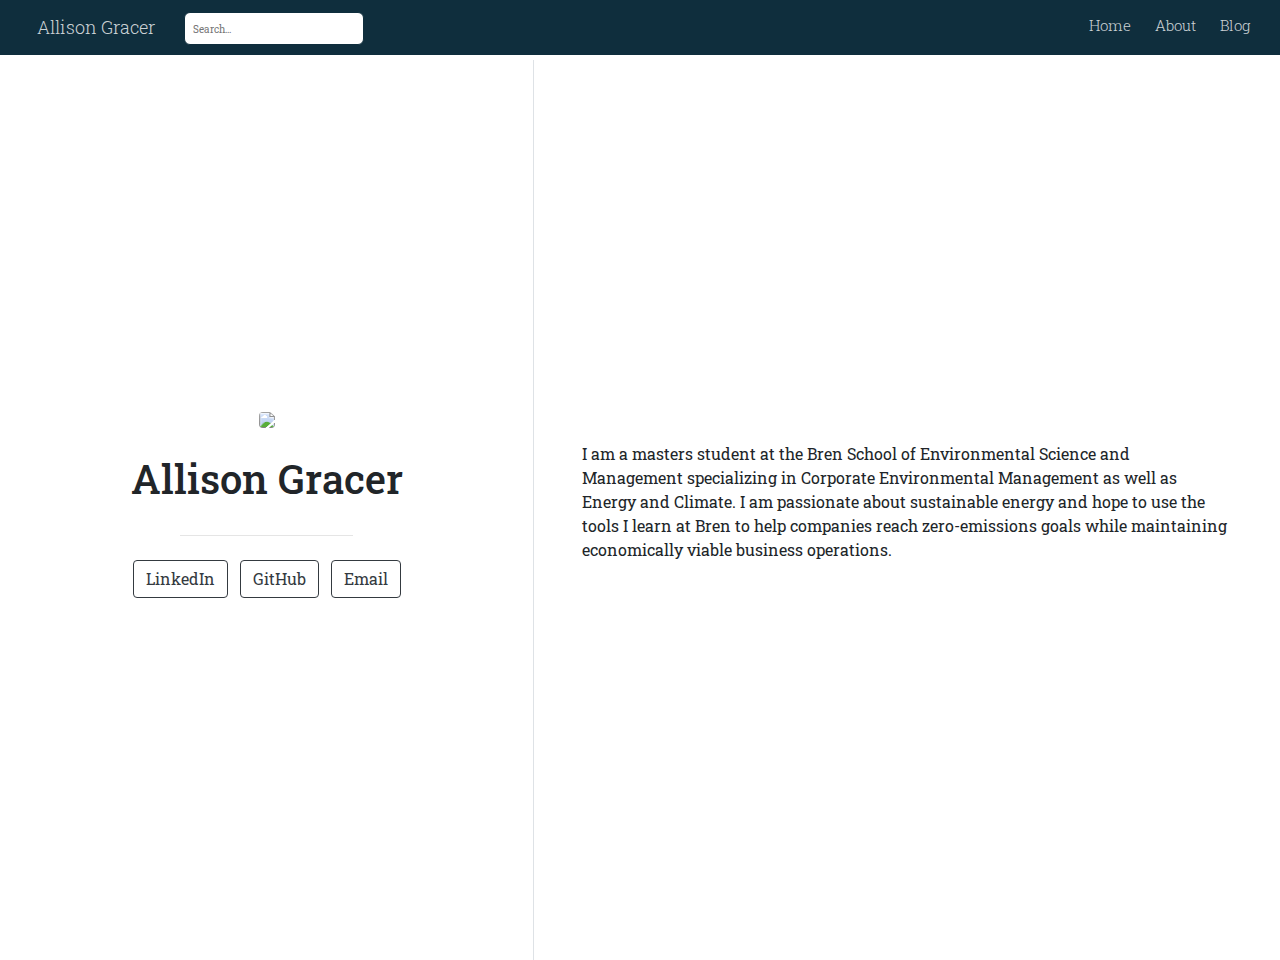
==== commit 4da329ad: "bip update" ====
--- a/docs/index.html
+++ b/docs/index.html
@@ -698,7 +698,7 @@
         <div class="d-flex flex-column vh-100 border-left"></div>
         <div class="d-flex flex-column col px-5 align-items-center align-self-center mh-100" style="overflow-y: scroll;">
           <div class="my-5" id="content">
-            <p>I graduated with honors from the University of California Santa Barbara in 2013 with a Bachelor of Arts in Environmental Studies and Anthropology with minors in Spatial Science and Native American and Indigenous Studies. I came to Bren to study Corporate Environmental Management with a focus in communication. I hope to use the tools I acquire at Bren to enable corporations to identify solutions that improve operating efficiencies that are both environmentally and economically advantageous.</p>
+            <p>I am a masters student at the Bren School of Environmental Science and Management specializing in Corporate Environmental Management as well as Energy and Climate. I am passionate about sustainable energy and hope to use the tools I learn at Bren to help companies reach zero-emissions goals while maintaining economically viable business operations.</p>
           </div>
         </div>
       </div>
@@ -738,7 +738,7 @@
               </div>
             </div>
             <div class="p pt-4 px-5">
-              <p>I graduated with honors from the University of California Santa Barbara in 2013 with a Bachelor of Arts in Environmental Studies and Anthropology with minors in Spatial Science and Native American and Indigenous Studies. I came to Bren to study Corporate Environmental Management with a focus in communication. I hope to use the tools I acquire at Bren to enable corporations to identify solutions that improve operating efficiencies that are both environmentally and economically advantageous.</p>
+              <p>I am a masters student at the Bren School of Environmental Science and Management specializing in Corporate Environmental Management as well as Energy and Climate. I am passionate about sustainable energy and hope to use the tools I learn at Bren to help companies reach zero-emissions goals while maintaining economically viable business operations.</p>
             </div>
         </div>
       </div>
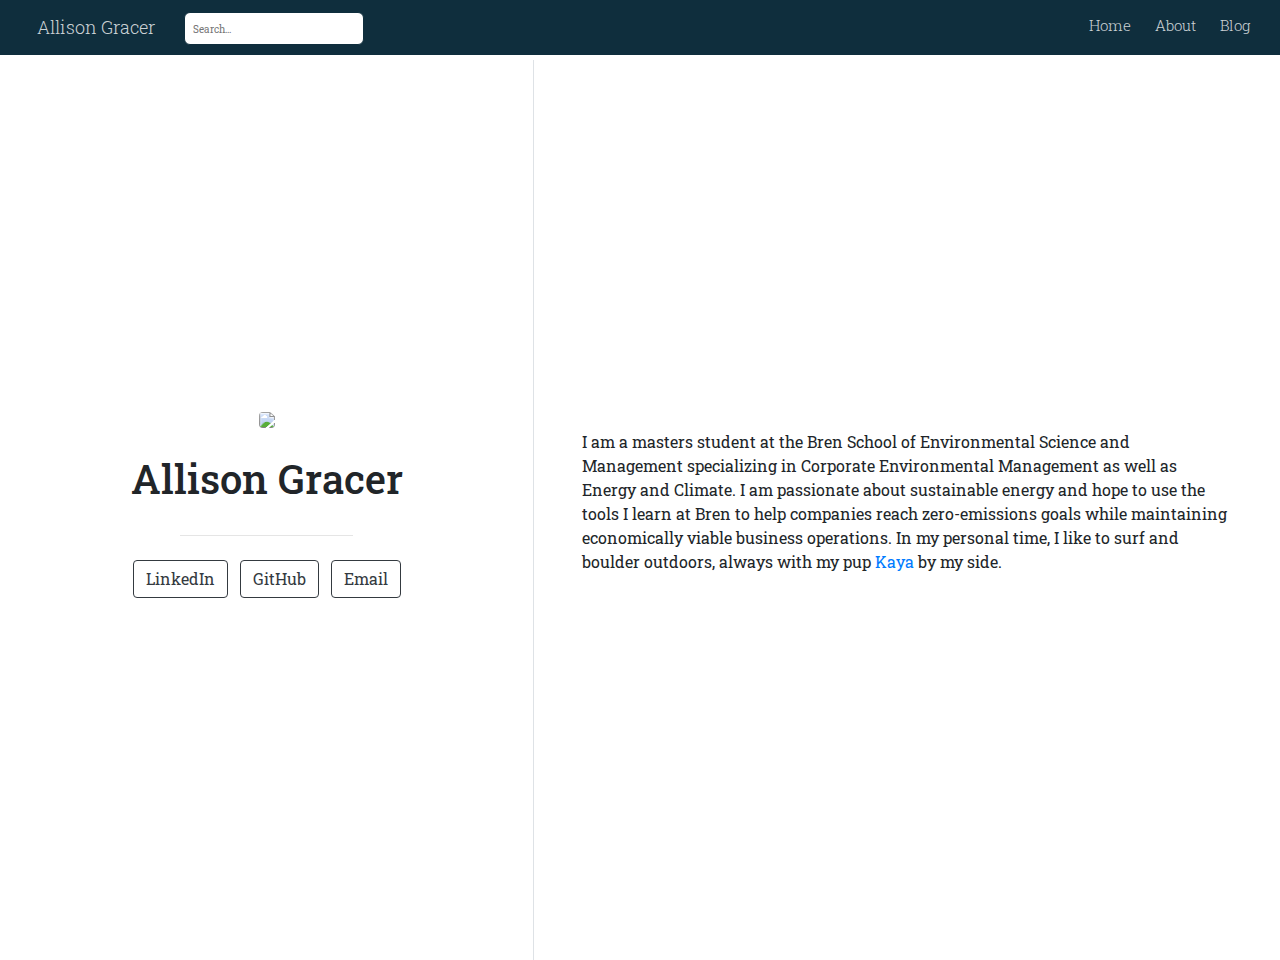
==== commit 7c5af55a: "added kaya photo" ====
--- a/docs/index.html
+++ b/docs/index.html
@@ -698,7 +698,7 @@
         <div class="d-flex flex-column vh-100 border-left"></div>
         <div class="d-flex flex-column col px-5 align-items-center align-self-center mh-100" style="overflow-y: scroll;">
           <div class="my-5" id="content">
-            <p>I am a masters student at the Bren School of Environmental Science and Management specializing in Corporate Environmental Management as well as Energy and Climate. I am passionate about sustainable energy and hope to use the tools I learn at Bren to help companies reach zero-emissions goals while maintaining economically viable business operations.</p>
+            <p>I am a masters student at the Bren School of Environmental Science and Management specializing in Corporate Environmental Management as well as Energy and Climate. I am passionate about sustainable energy and hope to use the tools I learn at Bren to help companies reach zero-emissions goals while maintaining economically viable business operations. In my personal time, I like to surf and boulder outdoors, always with my pup <a href="Kaya.JPG">Kaya</a> by my side.</p>
           </div>
         </div>
       </div>
@@ -738,7 +738,7 @@
               </div>
             </div>
             <div class="p pt-4 px-5">
-              <p>I am a masters student at the Bren School of Environmental Science and Management specializing in Corporate Environmental Management as well as Energy and Climate. I am passionate about sustainable energy and hope to use the tools I learn at Bren to help companies reach zero-emissions goals while maintaining economically viable business operations.</p>
+              <p>I am a masters student at the Bren School of Environmental Science and Management specializing in Corporate Environmental Management as well as Energy and Climate. I am passionate about sustainable energy and hope to use the tools I learn at Bren to help companies reach zero-emissions goals while maintaining economically viable business operations. In my personal time, I like to surf and boulder outdoors, always with my pup <a href="Kaya.JPG">Kaya</a> by my side.</p>
             </div>
         </div>
       </div>
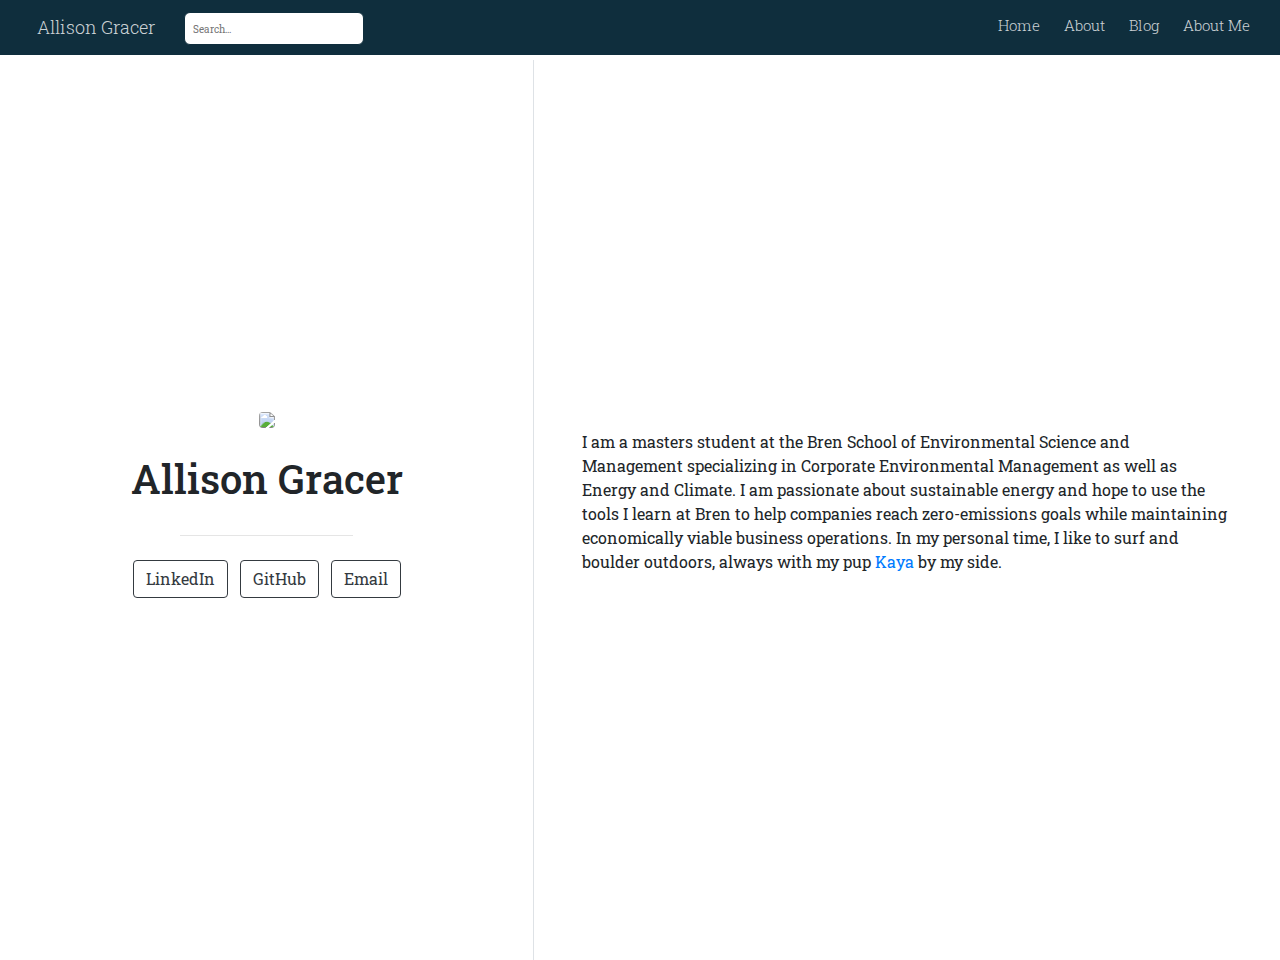
==== commit 84f88944: "add mono lake image" ====
--- a/docs/index.html
+++ b/docs/index.html
@@ -647,6 +647,7 @@
           <a href="index.html">Home</a>
           <a href="about.html">About</a>
           <a href="blog.html">Blog</a>
+          <a href="about_me.html">About Me</a>
           <a href="javascript:void(0);" class="nav-toggle">&#9776;</a>
           </div>
           </nav>
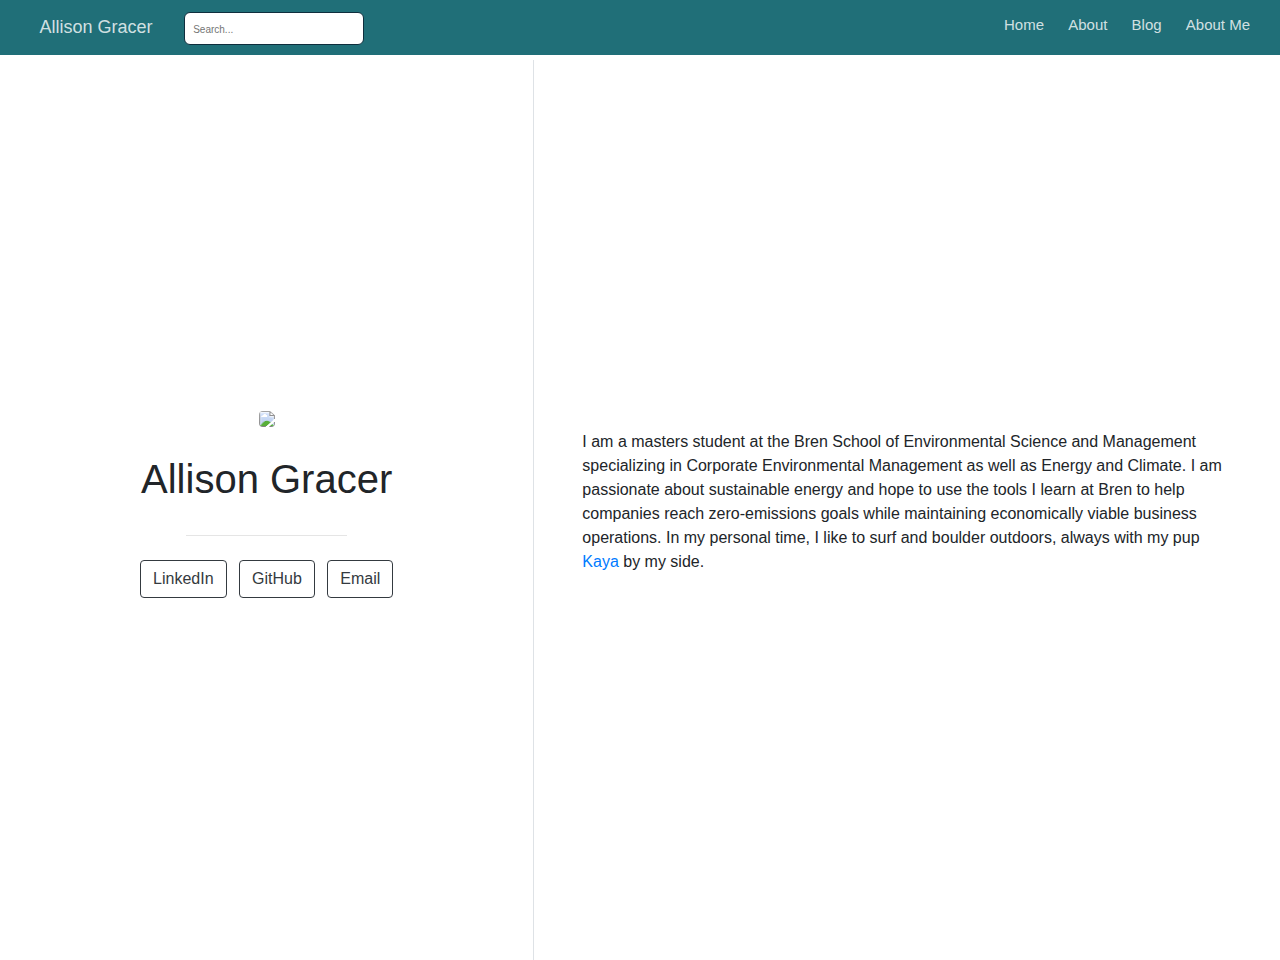
==== commit f9dd8f3c: "custimization updates" ====
--- a/docs/index.html
+++ b/docs/index.html
@@ -630,6 +630,316 @@
             padding-top: 60px;
           }
           </style>
+          <style type="text/css">
+          /* base variables */
+
+          /* Edit the CSS properties in this file to create a custom
+             Distill theme. Only edit values in the right column
+             for each row; values shown are the CSS defaults.
+             To return any property to the default,
+             you may set its value to: unset
+             All rows must end with a semi-colon.                      */
+
+          /* Optional: embed custom fonts here with `@import`          */
+          /* This must remain at the top of this file.                 */
+
+
+
+          html {
+            /*-- Main font sizes --*/
+            --title-size:      50px;
+            --body-size:       1.06rem;
+            --code-size:       14px;
+            --aside-size:      12px;
+            --fig-cap-size:    13px;
+            /*-- Main font colors --*/
+            --title-color:     #000000;
+            --header-color:    rgba(0, 0, 0, 0.8);
+            --body-color:      rgba(0, 0, 0, 0.8);
+            --aside-color:     rgba(0, 0, 0, 0.6);
+            --fig-cap-color:   rgba(0, 0, 0, 0.6);
+            /*-- Specify custom fonts ~~~ must be imported above   --*/
+            --heading-font:    sans-serif;
+            --mono-font:       monospace;
+            --body-font:       sans-serif;
+            --navbar-font:     sans-serif;  /* websites + blogs only */
+          }
+
+          /*-- ARTICLE METADATA --*/
+          d-byline {
+            --heading-size:    0.6rem;
+            --heading-color:   rgba(0, 0, 0, 0.5);
+            --body-size:       0.8rem;
+            --body-color:      rgba(0, 0, 0, 0.8);
+          }
+
+          /*-- ARTICLE TABLE OF CONTENTS --*/
+          .d-contents {
+            --heading-size:    18px;
+            --contents-size:   13px;
+          }
+
+          /*-- ARTICLE APPENDIX --*/
+          d-appendix {
+            --heading-size:    15px;
+            --heading-color:   rgba(0, 0, 0, 0.65);
+            --text-size:       0.8em;
+            --text-color:      rgba(0, 0, 0, 0.5);
+          }
+
+          /*-- WEBSITE HEADER + FOOTER --*/
+          /* These properties only apply to Distill sites and blogs  */
+
+          .distill-site-header {
+            --title-size:       18px;
+            --text-color:       rgba(255, 255, 255, 0.8);
+            --text-size:        15px;
+            --hover-color:      white;
+            --bkgd-color:       #0F2E3D;
+          }
+
+          .distill-site-footer {
+            --text-color:       rgba(255, 255, 255, 0.8);
+            --text-size:        15px;
+            --hover-color:      white;
+            --bkgd-color:       #0F2E3D;
+          }
+
+          /*-- Additional custom styles --*/
+          /* Add any additional CSS rules below                      */
+          </style>
+          <style type="text/css">
+          /* base variables */
+
+          /* Edit the CSS properties in this file to create a custom
+             Distill theme. Only edit values in the right column
+             for each row; values shown are the CSS defaults.
+             To return any property to the default,
+             you may set its value to: unset
+             All rows must end with a semi-colon.                      */
+
+          /* Optional: embed custom fonts here with `@import`          */
+          /* This must remain at the top of this file.                 */
+
+
+
+          html {
+            /*-- Main font sizes --*/
+            --title-size:      50px;
+            --body-size:       1.06rem;
+            --code-size:       14px;
+            --aside-size:      12px;
+            --fig-cap-size:    13px;
+            /*-- Main font colors --*/
+            --title-color:     #000000;
+            --header-color:    rgba(0, 0, 0, 0.8);
+            --body-color:      rgba(0, 0, 0, 0.8);
+            --aside-color:     rgba(0, 0, 0, 0.6);
+            --fig-cap-color:   rgba(0, 0, 0, 0.6);
+            /*-- Specify custom fonts ~~~ must be imported above   --*/
+            --heading-font:    sans-serif;
+            --mono-font:       monospace;
+            --body-font:       sans-serif;
+            --navbar-font:     sans-serif;  /* websites + blogs only */
+          }
+
+          /*-- ARTICLE METADATA --*/
+          d-byline {
+            --heading-size:    0.6rem;
+            --heading-color:   rgba(0, 0, 0, 0.5);
+            --body-size:       0.8rem;
+            --body-color:      rgba(0, 0, 0, 0.8);
+          }
+
+          /*-- ARTICLE TABLE OF CONTENTS --*/
+          .d-contents {
+            --heading-size:    20px;
+            --contents-size:   15px;
+          }
+
+          /*-- ARTICLE APPENDIX --*/
+          d-appendix {
+            --heading-size:    15px;
+            --heading-color:   rgba(0, 0, 0, 0.65);
+            --text-size:       0.8em;
+            --text-color:      rgba(0, 0, 0, 0.5);
+          }
+
+          /*-- WEBSITE HEADER + FOOTER --*/
+          /* These properties only apply to Distill sites and blogs  */
+
+          .distill-site-header {
+            --title-size:       18px;
+            --text-color:       rgba(255, 255, 255, 0.8);
+            --text-size:        15px;
+            --hover-color:      #a65b07;
+            --bkgd-color:       #206f78;
+          }
+
+          .distill-site-footer {
+            --text-color:       rgba(255, 255, 255, 0.8);
+            --text-size:        15px;
+            --hover-color:      #a65b07;
+            --bkgd-color:       #0F2E3D;
+          }
+
+          /*-- Additional custom styles --*/
+          /* Add any additional CSS rules below                      */
+          </style>
+          <style type="text/css">
+          /* base style */
+
+          /* FONT FAMILIES */
+
+          :root {
+            --heading-default: -apple-system, BlinkMacSystemFont, "Segoe UI", Roboto, Oxygen, Ubuntu, Cantarell, "Fira Sans", "Droid Sans", "Helvetica Neue", Arial, sans-serif;
+            --mono-default: Consolas, Monaco, 'Andale Mono', 'Ubuntu Mono', monospace;
+            --body-default: -apple-system, BlinkMacSystemFont, "Segoe UI", Roboto, Oxygen, Ubuntu, Cantarell, "Fira Sans", "Droid Sans", "Helvetica Neue", Arial, sans-serif;
+          }
+
+          body,
+          .posts-list .post-preview p,
+          .posts-list .description p {
+            font-family: var(--body-font), var(--body-default);
+          }
+
+          h1, h2, h3, h4, h5, h6,
+          .posts-list .post-preview h2,
+          .posts-list .description h2 {
+            font-family: var(--heading-font), var(--heading-default);
+          }
+
+          d-article div.sourceCode code,
+          d-article pre code {
+            font-family: var(--mono-font), var(--mono-default);
+          }
+
+
+          /*-- TITLE --*/
+          d-title h1,
+          .posts-list > h1 {
+            color: var(--title-color, black);
+          }
+
+          d-title h1 {
+            font-size: var(--title-size, 50px);
+          }
+
+          /*-- HEADERS --*/
+          d-article h1,
+          d-article h2,
+          d-article h3,
+          d-article h4,
+          d-article h5,
+          d-article h6 {
+            color: var(--header-color, rgba(0, 0, 0, 0.8));
+          }
+
+          /*-- BODY --*/
+          d-article > p,  /* only text inside of <p> tags */
+          d-article > ul, /* lists */
+          d-article > ol {
+            color: var(--body-color, rgba(0, 0, 0, 0.8));
+            font-size: var(--body-size, 1.06rem);
+          }
+
+
+          /*-- CODE --*/
+          d-article div.sourceCode code,
+          d-article pre code {
+            font-size: var(--code-size, 14px);
+          }
+
+          /*-- ASIDE --*/
+          d-article aside {
+            font-size: var(--aside-size, 12px);
+            color: var(--aside-color, rgba(0, 0, 0, 0.6));
+          }
+
+          /*-- FIGURE CAPTIONS --*/
+          figure .caption,
+          figure figcaption,
+          .figure .caption {
+            font-size: var(--fig-cap-size, 13px);
+            color: var(--fig-cap-color, rgba(0, 0, 0, 0.6));
+          }
+
+          /*-- METADATA --*/
+          d-byline h3 {
+            font-size: var(--heading-size, 0.6rem);
+            color: var(--heading-color, rgba(0, 0, 0, 0.5));
+          }
+
+          d-byline {
+            font-size: var(--body-size, 0.8rem);
+            color: var(--body-color, rgba(0, 0, 0, 0.8));
+          }
+
+          d-byline a,
+          d-article d-byline a {
+            color: var(--body-color, rgba(0, 0, 0, 0.8));
+          }
+
+          /*-- TABLE OF CONTENTS --*/
+          .d-contents nav h3 {
+            font-size: var(--heading-size, 18px);
+          }
+
+          .d-contents nav a {
+            font-size: var(--contents-size, 13px);
+          }
+
+          /*-- APPENDIX --*/
+          d-appendix h3 {
+            font-size: var(--heading-size, 15px);
+            color: var(--heading-color, rgba(0, 0, 0, 0.65));
+          }
+
+          d-appendix {
+            font-size: var(--text-size, 0.8em);
+            color: var(--text-color, rgba(0, 0, 0, 0.5));
+          }
+
+          d-appendix d-footnote-list a.footnote-backlink {
+            color: var(--text-color, rgba(0, 0, 0, 0.5));
+          }
+
+          /*-- WEBSITE HEADER + FOOTER --*/
+          .distill-site-header .title {
+            font-size: var(--title-size, 18px);
+            font-family: var(--navbar-font), var(--heading-default);
+          }
+
+          .distill-site-header a,
+          .nav-dropdown .nav-dropbtn {
+            font-family: var(--navbar-font), var(--heading-default);
+          }
+
+          .nav-dropdown .nav-dropbtn {
+            color: var(--text-color, rgba(255, 255, 255, 0.8));
+            font-size: var(--text-size, 15px);
+          }
+
+          .distill-site-header a:hover,
+          .nav-dropdown:hover .nav-dropbtn {
+            color: var(--hover-color, white);
+          }
+
+          .distill-site-header {
+            font-size: var(--text-size, 15px);
+            color: var(--text-color, rgba(255, 255, 255, 0.8));
+            background-color: var(--bkgd-color, #0F2E3D);
+          }
+
+          .distill-site-footer {
+            font-size: var(--text-size, 15px);
+            color: var(--text-color, rgba(255, 255, 255, 0.8));
+            background-color: var(--bkgd-color, #0F2E3D);
+          }
+
+          .distill-site-footer a:hover {
+            color: var(--hover-color, white);
+          }</style>
           <script src="/Library/Frameworks/R.framework/Versions/4.1/Resources/library/rmarkdown/rmd/h/pandoc/header-attrs.js"></script>
     
     
@@ -699,7 +1009,7 @@
         <div class="d-flex flex-column vh-100 border-left"></div>
         <div class="d-flex flex-column col px-5 align-items-center align-self-center mh-100" style="overflow-y: scroll;">
           <div class="my-5" id="content">
-            <p>I am a masters student at the Bren School of Environmental Science and Management specializing in Corporate Environmental Management as well as Energy and Climate. I am passionate about sustainable energy and hope to use the tools I learn at Bren to help companies reach zero-emissions goals while maintaining economically viable business operations. In my personal time, I like to surf and boulder outdoors, always with my pup <a href="Kaya.JPG">Kaya</a> by my side.</p>
+            <p>I am a masters student at the Bren School of Environmental Science and Management specializing in Corporate Environmental Management as well as Energy and Climate. I am passionate about sustainable energy and hope to use the tools I learn at Bren to help companies reach zero-emissions goals while maintaining economically viable business operations. In my personal time, I like to surf and boulder outdoors, always with my pup <a href="Kaya.JPG" target = '_blank'>Kaya</a> by my side.</p>
           </div>
         </div>
       </div>
@@ -739,7 +1049,7 @@
               </div>
             </div>
             <div class="p pt-4 px-5">
-              <p>I am a masters student at the Bren School of Environmental Science and Management specializing in Corporate Environmental Management as well as Energy and Climate. I am passionate about sustainable energy and hope to use the tools I learn at Bren to help companies reach zero-emissions goals while maintaining economically viable business operations. In my personal time, I like to surf and boulder outdoors, always with my pup <a href="Kaya.JPG">Kaya</a> by my side.</p>
+              <p>I am a masters student at the Bren School of Environmental Science and Management specializing in Corporate Environmental Management as well as Energy and Climate. I am passionate about sustainable energy and hope to use the tools I learn at Bren to help companies reach zero-emissions goals while maintaining economically viable business operations. In my personal time, I like to surf and boulder outdoors, always with my pup <a href="Kaya.JPG" target = '_blank'>Kaya</a> by my side.</p>
             </div>
         </div>
       </div>
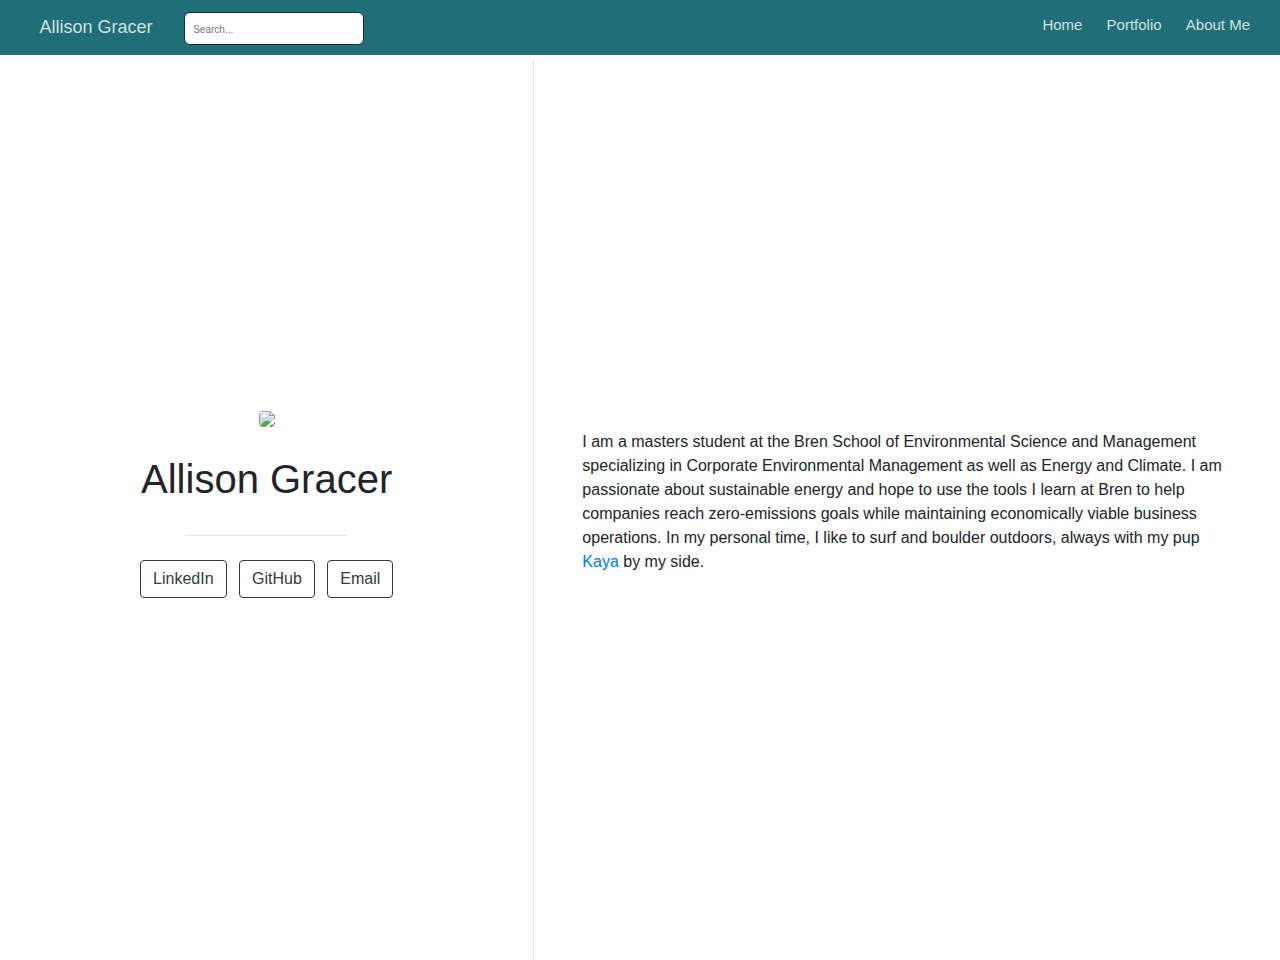
==== commit 98828889: "removed about page because I do not need it and also chnged blog to portfolio, since that is how I p" ====
--- a/docs/index.html
+++ b/docs/index.html
@@ -955,8 +955,7 @@
           </div>
           <div class="nav-right">
           <a href="index.html">Home</a>
-          <a href="about.html">About</a>
-          <a href="blog.html">Blog</a>
+          <a href="blog.html">Portfolio</a>
           <a href="about_me.html">About Me</a>
           <a href="javascript:void(0);" class="nav-toggle">&#9776;</a>
           </div>
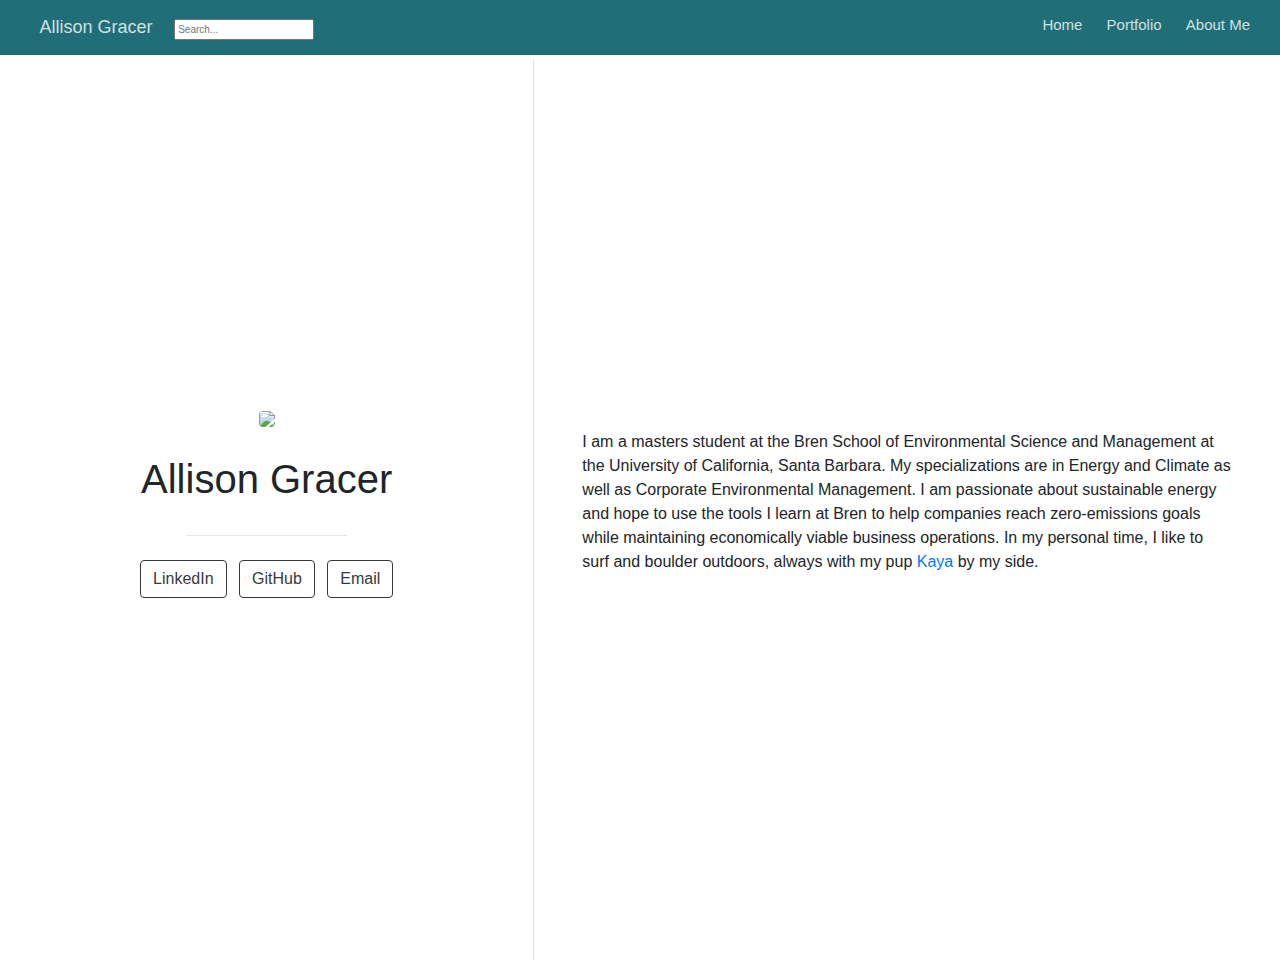
==== commit 5e6e50d6: "updates to portfolio and home page" ====
--- a/docs/index.html
+++ b/docs/index.html
@@ -1008,7 +1008,7 @@
         <div class="d-flex flex-column vh-100 border-left"></div>
         <div class="d-flex flex-column col px-5 align-items-center align-self-center mh-100" style="overflow-y: scroll;">
           <div class="my-5" id="content">
-            <p>I am a masters student at the Bren School of Environmental Science and Management specializing in Corporate Environmental Management as well as Energy and Climate. I am passionate about sustainable energy and hope to use the tools I learn at Bren to help companies reach zero-emissions goals while maintaining economically viable business operations. In my personal time, I like to surf and boulder outdoors, always with my pup <a href="Kaya.JPG" target = '_blank'>Kaya</a> by my side.</p>
+            <p>I am a masters student at the Bren School of Environmental Science and Management at the University of California, Santa Barbara. My specializations are in Energy and Climate as well as Corporate Environmental Management. I am passionate about sustainable energy and hope to use the tools I learn at Bren to help companies reach zero-emissions goals while maintaining economically viable business operations. In my personal time, I like to surf and boulder outdoors, always with my pup <a href="Kaya.JPG" target = '_blank'>Kaya</a> by my side.</p>
           </div>
         </div>
       </div>
@@ -1048,7 +1048,7 @@
               </div>
             </div>
             <div class="p pt-4 px-5">
-              <p>I am a masters student at the Bren School of Environmental Science and Management specializing in Corporate Environmental Management as well as Energy and Climate. I am passionate about sustainable energy and hope to use the tools I learn at Bren to help companies reach zero-emissions goals while maintaining economically viable business operations. In my personal time, I like to surf and boulder outdoors, always with my pup <a href="Kaya.JPG" target = '_blank'>Kaya</a> by my side.</p>
+              <p>I am a masters student at the Bren School of Environmental Science and Management at the University of California, Santa Barbara. My specializations are in Energy and Climate as well as Corporate Environmental Management. I am passionate about sustainable energy and hope to use the tools I learn at Bren to help companies reach zero-emissions goals while maintaining economically viable business operations. In my personal time, I like to surf and boulder outdoors, always with my pup <a href="Kaya.JPG" target = '_blank'>Kaya</a> by my side.</p>
             </div>
         </div>
       </div>
